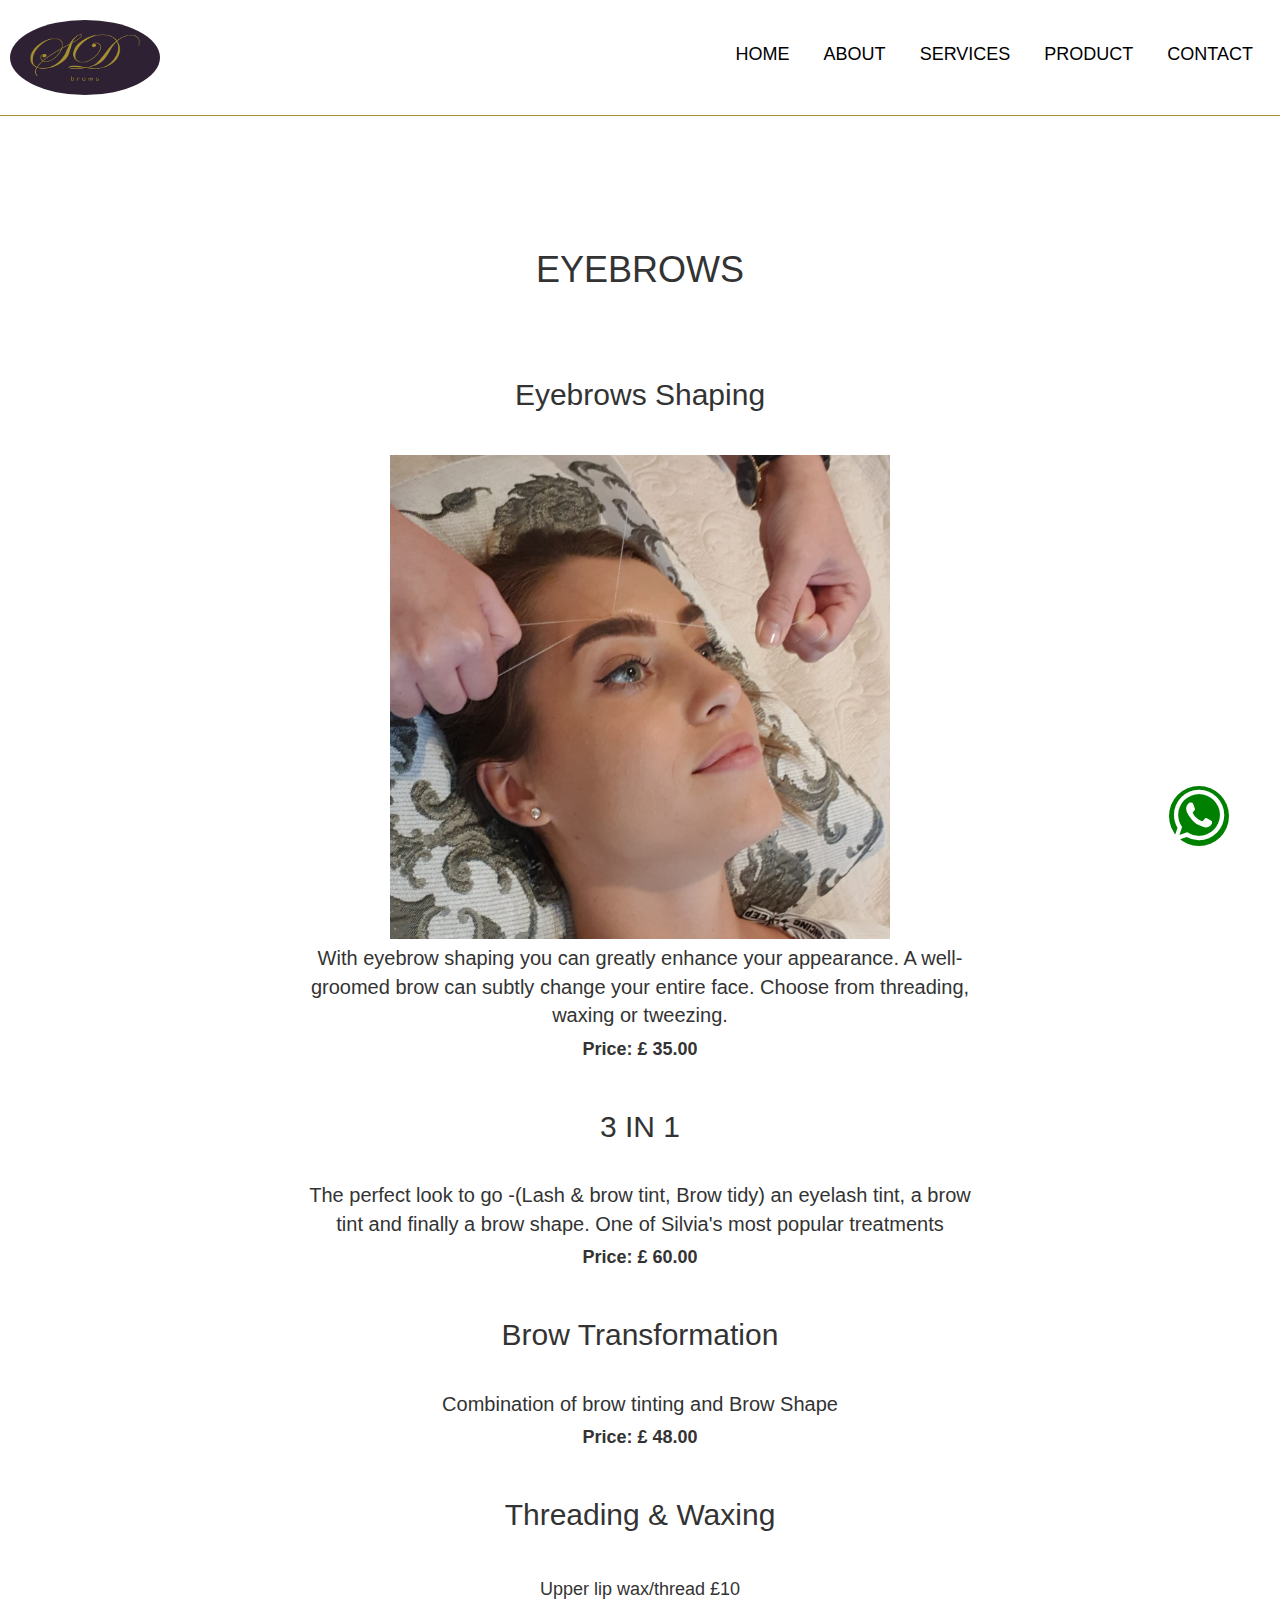
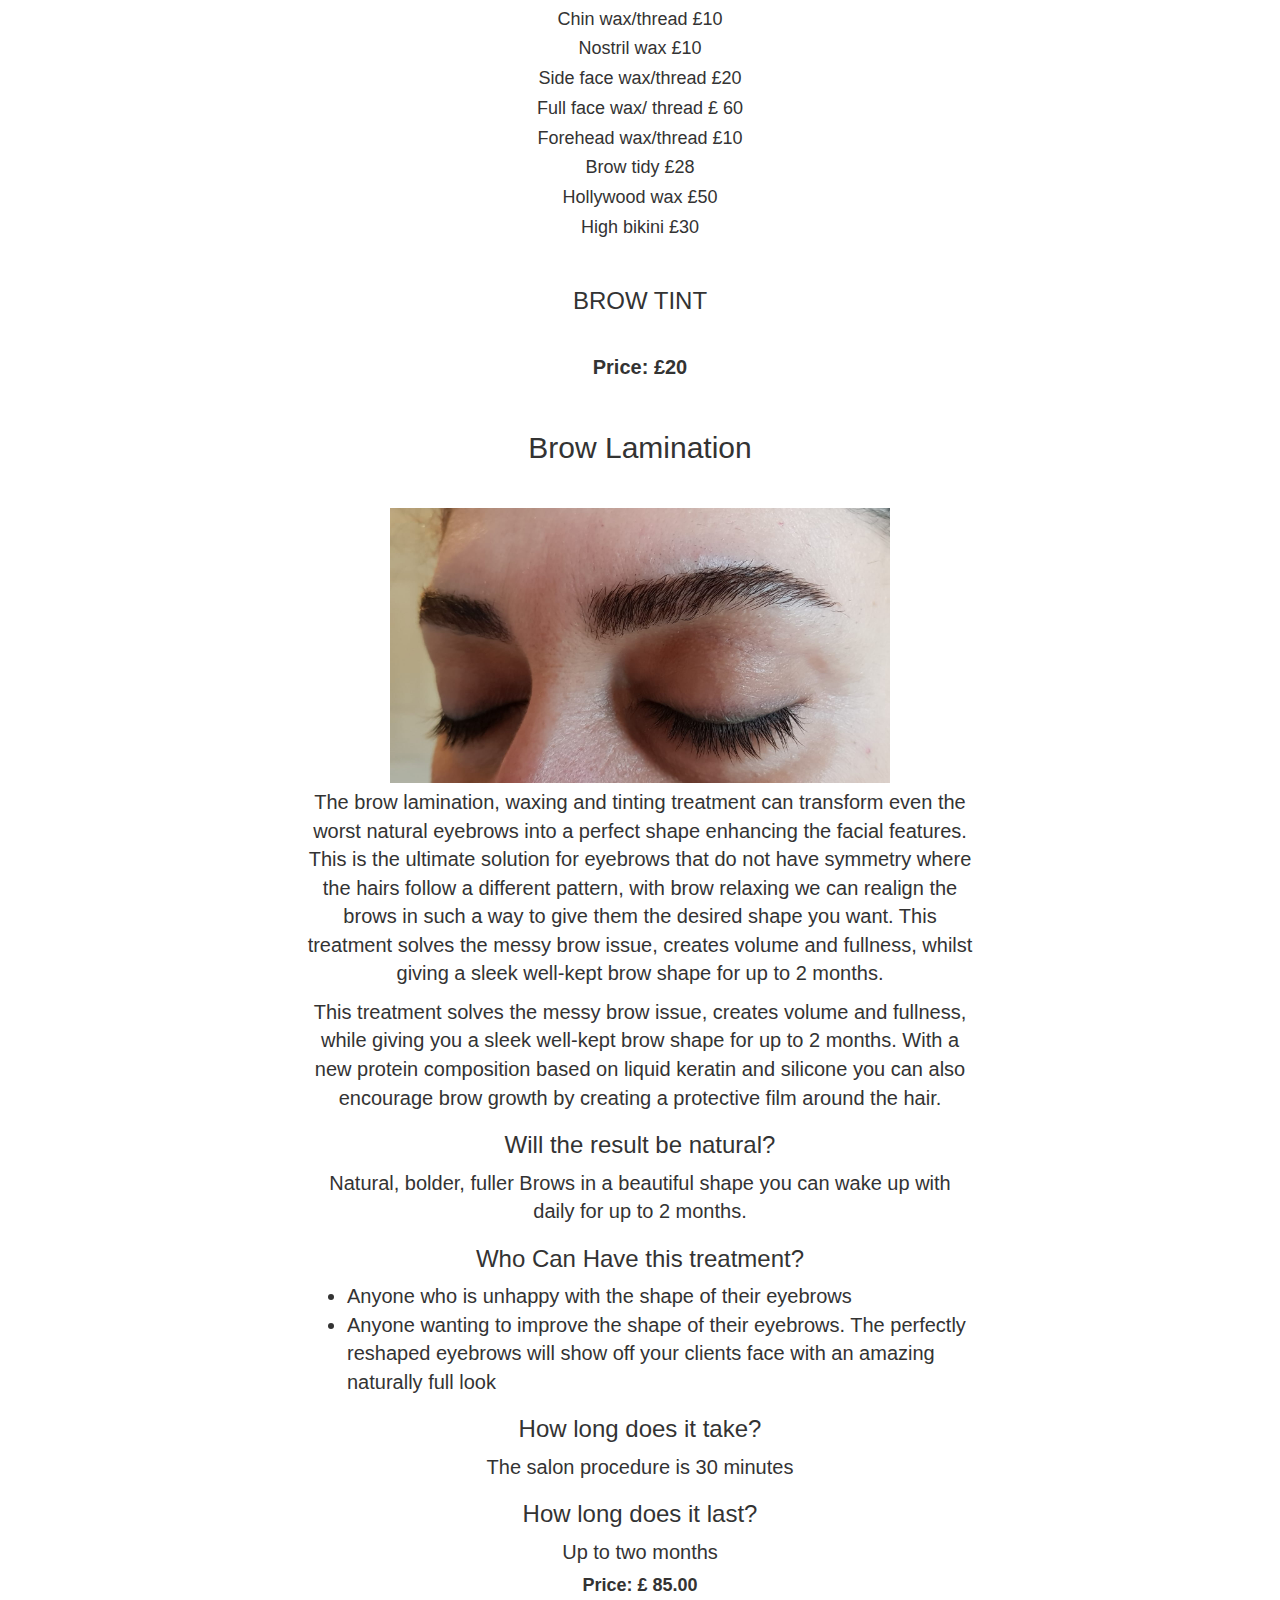
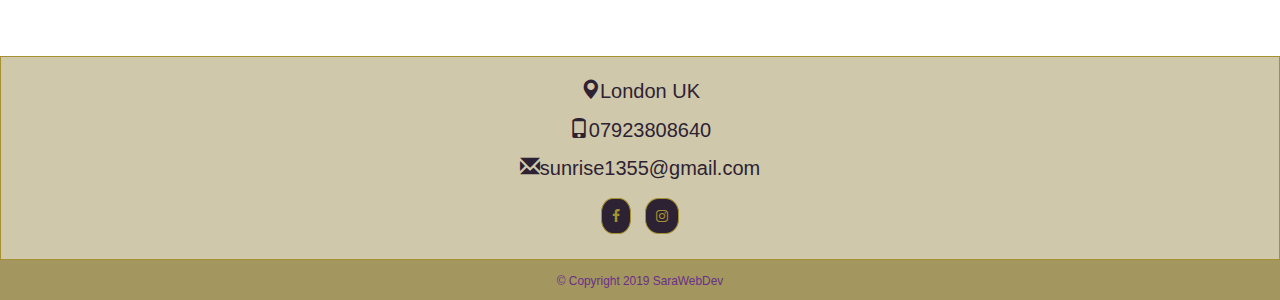
==== brows.html @ a4069464 "changes" ====
<!DOCTYPE html>
<html lang="en">
<head>
  <title>Microblading in London</title>
  <link rel="shortcut icon" href="resources/images/favicon.ico" type="image/x-icon" />
  <meta charset="utf-8">

  <meta name="description" content="Best Mobile Brows Therapist in London">
  <meta name="keywords" content="lash lift in London">
  <meta name="keywords" content="lash tint in London">
  <meta name="keywords" content="Perfect Brows Shape">
  <meta name="viewport" content="width=device-width, initial-scale=1">

     <!--Fontawesome -->
     <link href="https://stackpath.bootstrapcdn.com/font-awesome/4.7.0/css/font-awesome.min.css"
     rel="stylesheet" integrity="sha384-wvfXpqpZZVQGK6TAh5PVlGOfQNHSoD2xbE+QkPxCAFlNEevoEH3Sl0sibVcOQVnN"
      crossorigin="anonymous">

    <link rel="stylesheet" type="text/css" href="resources/css/bootstrap/bootstrap-grid.css">
    <link rel="stylesheet" type="text/css" href="resources/css/bootstrap/bootstrap-reboot.css">
    <link rel="stylesheet" type="text/css" href="resources/css/normalize.css">
    <link rel="stylesheet" type="text/css" href="resources/css/style.css">
    <link rel="stylesheet" href="https://www.w3schools.com/w3css/4/w3.css">

  </head>
  <body>

    <!-- Navigation -->

    <nav id="navbar-primary" class="navbar-primary navbar-fixed-top"  role="navigation">
      <div class="fluid-container">
        <!-- Brand and toggle get grouped for better mobile display -->

          <button style="margin-top:30px;"type="button" class="navbar-toggle" data-toggle="collapse" data-target="#myNavbar">
            <span>MENU</span>
          <span class="glyphicon">&#xe054;</span>
          </button>
          <img  class="navbar-brand hidden-md hidden-lg"
              src="resources/images/logo.jpeg"
          width="100px;">
          <img class="navbar-brand hidden-sm hidden-xs"
               src="resources/images/logo.jpeg" width="100px;">
        <div class="collapse navbar-collapse"id="myNavbar">
        <ul class="nav navbar-nav navbar-right">
          <li><a href="index.html">HOME</a></li>
          <li><a href="myStory.html">ABOUT</a></li>
          <li><a href="services.html">SERVICES</a></li>
          <li><a href="product.html">PRODUCT</a></li>
          <li><a href="#contact">CONTACT</a></li>
        </ul>
        </div><!-- /.navbar-collapse -->
      </div><!-- /.container-fluid -->

    </nav>
 <div style="margin-top: 200px; margin-bottom: 50px;"class="container text-center">

    <div class="lashPara">

    <div class="lashtitle"class="text-center"><h1>EYEBROWS</h1></div><br>
    <div class="text-center">
        <div class="lashtitle"class="text-center"><h2>Eyebrows Shaping</h2></div><br>
        <img class="browimg"src="resources/images/browtr.jpeg" alt="responsive-image">
       </div>
    <p>
     With eyebrow shaping you can greatly enhance your appearance.  A well-groomed brow can subtly change your entire face.
     Choose from threading, waxing or tweezing.
   </p>

   <h4 class="text-center"><strong>Price: £ 35.00</strong></h4>

    <div class="lashtitle"class="text-center"><h2>3 IN 1</h2></div><br>
        <p>The perfect look to go -(Lash & brow tint, Brow tidy) an eyelash tint, a brow tint and finally a brow shape.
         One of Silvia's most popular treatments</p>
         <h4 class="text-center"><strong>Price: £ 60.00</strong></h4>
         <div class="lashtitle"class="text-center"><h2>Brow Transformation</h2></div><br>
         <p class="lashPara">Combination of brow tinting and Brow Shape</p>
              <h4 class="text-center"><strong>Price: £ 48.00</strong></h4>
              <div class="lashtitle"class="text-center"><h2>Threading & Waxing</h2></div><br>
              <div class="text-center">

            <h4>Upper lip wax/thread £10</h4>
            <h4>Chin wax/thread £10</h4>
            <h4>Nostril wax £10</h4>
            <h4>Side face wax/thread £20</h4>
            <h4>Full face wax/ thread £ 60</h4>
            <h4>Forehead wax/thread £10</h4>
            <h4>Brow tidy £28</h4>
            <h4>Hollywood wax £50</h4>
            <h4>High bikini £30</h4> 
            
    
                         
           </div>
           <div class="lashtitle"class="text-center"><h3>BROW TINT</h3></div><br>
            <strong>Price: £20</strong>
        
         <div  class="lashtitle" ><h2>Brow Lamination</h2></div><br>
       <div class="text-center">
          <img class="lashimg"src="resources/images/brown-lamination.jpg" alt="responsive-image">
       </div>
        <p>The brow lamination, waxing and tinting treatment can transform even the worst natural eyebrows into a perfect shape
        enhancing the facial features. This is the ultimate solution for eyebrows that do not have symmetry where the hairs
        follow a different pattern, with brow relaxing we can realign the brows in such a way to give them the desired shape you
        want. This treatment solves the messy brow issue, creates volume and fullness, whilst giving a sleek well-kept brow
        shape for up to 2 months.
         </p>
        <p>
        This treatment solves the messy brow issue, creates volume and fullness, while giving you a
        sleek well-kept brow shape for up to 2 months. With a new protein composition based on liquid
        keratin and silicone you can also encourage brow growth by creating a protective film around
        the hair.</p>
     <strong><h3>Will the result be natural?</h3></strong>
     <p>Natural, bolder, fuller Brows in a beautiful shape you can wake up with daily for up to 2 months.</p>
      <h3>Who Can Have this treatment?</h3>
    <ul>
      <li class="text-left">Anyone who is unhappy with the shape of their eyebrows</li>
      <li class="text-left">Anyone wanting to improve the shape of their eyebrows.
            The perfectly reshaped eyebrows will show off your clients face with an amazing naturally full look
      </li>
    </ul>
       <h3>How long does it take?</h3>
         <p>The salon procedure is 30 minutes</p>
         <h3>How long does it last?</h3>
          <p>Up to two months</p>

       <h4 class="text-center"><strong>Price: £ 85.00</strong></h4>
      </div>
   </div>
  <footer class="footer">
    <div id="contact" class="contact fluid-container">
      <p><span class="glyphicon glyphicon-map-marker"></span>London UK</p>
      <p><span class="glyphicon glyphicon-phone"></span>07923808640</p>
      <p><span class="glyphicon glyphicon-envelope"></span>sunrise1355@gmail.com</p>
      <a href="https://www.facebook.com/bysoheila-104722560999433/"><i class="fa fa-facebook social"></i></a>
      <a href="https://instagram.com/sdbrow?igshid=4xw5rirmgjun"><i class="fa fa-instagram social"></i></a>
    </div>
    <div id="copyright" class="fluid-container">
      <small>&copy; Copyright 2019 SaraWebDev</small>
    </div>
  </footer>

    <section id="whatsapp-widget"> <!--whatsapp widget start section-->
   <a href="https://msng.link/o/?+447923808640=wa">
    <i type="button" class="fa fa-whatsapp"></i>
  </a>
  <section>  <!--whatsapp widget end section-->

<!-- Latest compiled and minified CSS -->
<link rel="stylesheet" href="https://maxcdn.bootstrapcdn.com/bootstrap/3.4.0/css/bootstrap.min.css">
<script src="https://ajax.googleapis.com/ajax/libs/jquery/3.3.1/jquery.min.js"></script>
<script src="https://cdnjs.cloudflare.com/ajax/libs/popper.js/1.14.6/umd/popper.min.js"></script>
<script src="https://maxcdn.bootstrapcdn.com/bootstrap/4.2.1/js/bootstrap.min.js"></script>
  </body>
</html>
---- resources/css/style.css ----
/* Universal Styles */

* {
    box-sizing: border-box;
  }

  html {
    font-size: 20px;
    margin: 0 auto;
  }

a {
  text-decoration: none;
}
  body {
   font-family: Edwrdian Script ITC;
   background-color: white;
   color: black;
    margin: 0 auto;
   }

   h1 {
    font-size: 3.5rem;
    font-weight: bold;

  }
  h2 {
    font-size: 3rem;
    font-weight: bold;

  }

  h3 {
    font-size: 2.5rem;
    font-weight: bold;
  }

  p {
    font-size: 2rem;
  }
  em {
    font-size: 2rem;
  }
  li{
    font-size: 2rem;
  }
  .fluid-container{
    margin: 0 auto;

  }
  .container {
   margin: 0 auto;
  }
 
  .col-xs-12 .col-sm-12{
    margin: 0 auto;
   display: flex;
   flex-direction: column;
   justify-content: center;
   align-items: center;
  }
   /* pages containers */
.sevices-conteiner, 
.reiki-container{
  padding-top: 150px;
}
  /* Navigation */
  #navbar-primary a {
  text-decoration: none;
  color: black;
  }
  #navbar-primary a:hover{
    color: #a79031;
  }
   .navbar-nav li a:hover{
    border-radius: 50%;
  }

  #navbar-primary img {
  border-radius: 100px /50px;
  padding: 0;
  }

  #navbar-primary {
   display: inline;
   background-color: white;
   border-bottom: 1px solid #a79031;
   color: black;
   width: 100%;
   position: fixed;
   z-index: 5;

  }



  
 /*  navbar*/ 
  @media (min-width: 768px) {
  
  #navbar-primary li {
   margin: 23px 2px;
   font-size: 1.8rem;
   top: 10%;
  }
    #navbar-primary img {
   margin: 20px 10px;
    width: 150px;
    height: 75px;
    }
   #navbar-primary .navbar-nav {
    margin-top: 6px;
    margin-right: 10px;
    }
    
  }

     /* mobile and  navbar*/ 
     @media  (max-width : 767px) {
    
     #navbar-primary li {
      font-size: 1.5rem;
     }
       #navbar-primary img {
       margin: 30px 10px;
       width: 80px;
       height: 40px;
       border-radius: 100px /50px;
       padding: 0;
       }
      #navbar-primary .navbar-nav {
         margin-bottom: 20px;
         margin-top: 100px;
         text-align: center;
       }
       #navbar-primary span {
         padding-bottom: 30px;
         font-size: 1.5rem;
       }
     }

   /*product page*/

   
   @media only screen and (min-width : 767px){

    #SDoil{
      text-align: center;
      width: 500px;
      height: 300px;
    }
     .oils {
    float: left;
     width: 300px;
     height: 200px;
     margin-right: 40px;
   }
   .benefits {
     color: black;
     margin-top:30px;
     margin-bottom:20px;
     font-size: 2rem;

   }
  }
   @media only screen and (max-width : 767px){

    .oils {
      width: 290px;
      height: 200px;
    }
    #SDoil{
      text-align: center;
      width: 300px;
      height: 159px;
    }
  }

   @media only screen and (max-width : 425px){
    #title h1 {
      font-size: 2rem;
    }
     .benefits{
       font-size: 1.5rem;
       position: relative;

     }
     .oils{
       text-align: center;
       margin-bottom: 20px;
     }
   }

   /*services page*/

.box-services{
 color: white;
 margin: 0 auto;
 padding: 0 20px;
}

.services{
  margin: 0 auto;
  text-align: center;
 border-top-left-radius: 5%;
  border-top-right-radius: 5%;
 }
/* Style the button that is used to open and close the collapsible content */
.button-services {
background-color: #2d2233;
color: #a79031;
 cursor: pointer;
 padding: 18px;
 border: 1px solid #a79031;
 text-align: center;
 outline: none;
 font-size: 15px;
 margin: 0 auto;
 margin-bottom: 50px;
 text-align: center;
position: relative;
}

/* Add a background color to the button if it is clicked on (add the .active class with JS), and when you move the mouse over it (hover) */
.active, .collapsible:hover {
 background-color:#693088;
}
/* Extra small devices (portrait phones, less than 576px)*/
@media (max-width: 575.98px) {  
 .services {
    width: auto;
    height: auto;
  }
   .button-services {
     width: 300px;
    
  }
.button-title {
  font-size: 2.5rem;
}
.box-services{
 margin: 0 auto;
 padding: 0 40px;
 }
}
 

/* Small devices (landscape phones, less than 768px)*/
@media (max-width: 767.98px) { 
   .services {
    width: 300px;
    height: 150px;
  }
   .button-services {
     width: 300px;
    
  }
 .button-title {
   font-size: 2.80rem;
 }
 .box-services{
 margin: 0 auto;
 padding: 0 40px;
 }
 }

/* Medium devices (, less than 992px)*/
@media (min-width: 991px) { 
  .services {
  width: 300px;
   height: 160px;
 }
  .button-services  { 
    width: 300px;

 }
 .button-title {
   font-size: 3rem;
 }
 }

/* Large devices (desktops, less than 1200px)*/
@media (max-width:990px) { 
  .services  {
  width: 300px;
  height: 220px;
 }
  .button-services  {
    width: 300px; 
 }
 .button-title {
   font-size: 4rem;
 }
}
@media (min-width: 1200.98px) { 
  .services  {
  width: 450px;
  height: 220px;
 }
  .button-services  {
    width: 450px; 
 }
 .button-title {
   font-size: 4rem;
 }
}



   /* myStory */
   #myStory{
    max-width: 900px;
    margin: 100px auto;
   text-align: left;
   }
   /* index.html */
   #indexh1 {
    margin-top:200px;
    color: black;
   }
   #index {
      text-align: center;
   }
  
  @media only screen and (min-width : 767px){
  
  .item h4 {
    font-size: 19px;
    line-height: 1.375em;
    font-weight: 400;
    font-style: italic;
    margin: 70px 50px;
    padding: 50px 70px;
    background-color: white;
  }
  .item span {
    font-style: normal;
  }
}
  @media only screen and (max-width : 767px){
   
    #reviews {
      font-size: 2rem;
      font-weight: bold;
    }
    .item h4{
      font-size: 1.7rem;
      font-style: italic;
      background-color: white;
      margin-bottom: 50px;
    }
    .item span {
      font-style: normal;
    }
  }

  @media screen and (-webkit-min-device-pixel-ratio:0) and (min-width: 700px) { 

    ::i-block-chrome, .row.safari-fix  {
      display:table!important;
    }
   ::i-block-chrome, .row.safari-fix [class*="col-sm-6"] {
      display:table-cell!important;
      float:none!important;
     width:auto!important;
     padding-left:2%!important;
     padding-right:2%!important;
    }
  } /* end safari rounding bug hack */

   /* lashes.html, brows.html and microblading.html, reiki*/

   .lashPara {
    font-size: 2rem;
     text-align: center;
   }
   .lashtitle{
    font-size: 2rem;
    text-align: center;
    margin-top: 50px;
   }
   .microtitle{
    font-size: 2rem;
    text-align: center;
   }
   @media only screen and (min-width : 767px){

   .lashimg {
      text-align: center;
      width: 500px;
     margin: 5px;
    }
     .lashPara{
       margin: 0 20%;
     }
    .browimg{
      text-align: center;
      width: 500px;
      margin: 5px;
    }
  }
   @media only screen and (max-width : 767px){

    .lashimg{
      text-align: center;
      max-width: 500px;
      margin-right: 10px;
    }
    .browimg{
      text-align: center;
      width: 300px;
      margin: 10px;
    }

  }
   @media only screen and (max-width : 468px) {

     .lashimg {
       text-align: center;
       max-width: 300px;
       margin-right: 10px;
     }

     .browimg {
       text-align: center;
       width: 300px;
       margin: 10px;
     }

   }
   @media(min-width: 651px){
   .reiki-container{
     max-width: 600px;
     margin: 20px auto;
     padding: 150px 40px;
   }
   .reiki-image{
     float: left;
     width:290px;
     height:220px; 
     margin:20px;
   }
  }
  @media(max-width:650px ){
    .reiki-container{
     max-width: 500px;
     margin: 20px auto;
     padding: 150px 40px;
   }
    .reiki-image{
      width: 100%;
      height:300px; 
    }
  }
   /* contact */
  
    .contact {
    margin: 0 auto;
    background-color: #cfc8ab;
    padding: 20px;
    text-align: center;
    border:1px solid #a79031;
    color: #2d2233;
  }
  .social {
    color: #a79031;
    background-color: #2d2233;
    padding: 10px;
    border: 1px solid #a79031;
    border-radius: 40%;
    margin: 5px;
  }
  #copyright {
     margin: 0 auto;
     width: 100%;
    text-align: center;
    background-color: #a3965f;
    color: #693088;
    padding: 10px;
  }
  .fa-whatsapp{
    width: 60px;
    border-radius: 30px;
   font-size: 6rem;
   cursor: pointer;
   z-index: 3;
   position: fixed;
   bottom: 6%;
   right: 4%;
   background: green;
   color: white;
   text-align: center;
  }
  .dialog{
  padding: 10px;
  border: 1px solid #CCC;
  border-radius: 30px;
  background: white;
   z-index: 3;
   position: fixed;
   bottom: 14%;
   right: 1.8%;
   color: black;
  font-size: 1.3rem;
}




.dialog:before,
.dialog:after {
	content: ' ';
	position: absolute;
	width: 0;
	height: 0;
}


.speech:after {
	right: 19px;
  bottom: -10px;
	border: 5px solid;
	border-color: #fff transparent transparent #fff;
}

.speech:before {
	right: 20px;
  bottom: -14px;
	border: 6px solid;
	border-color: #ccc transparent transparent #ccc;
}
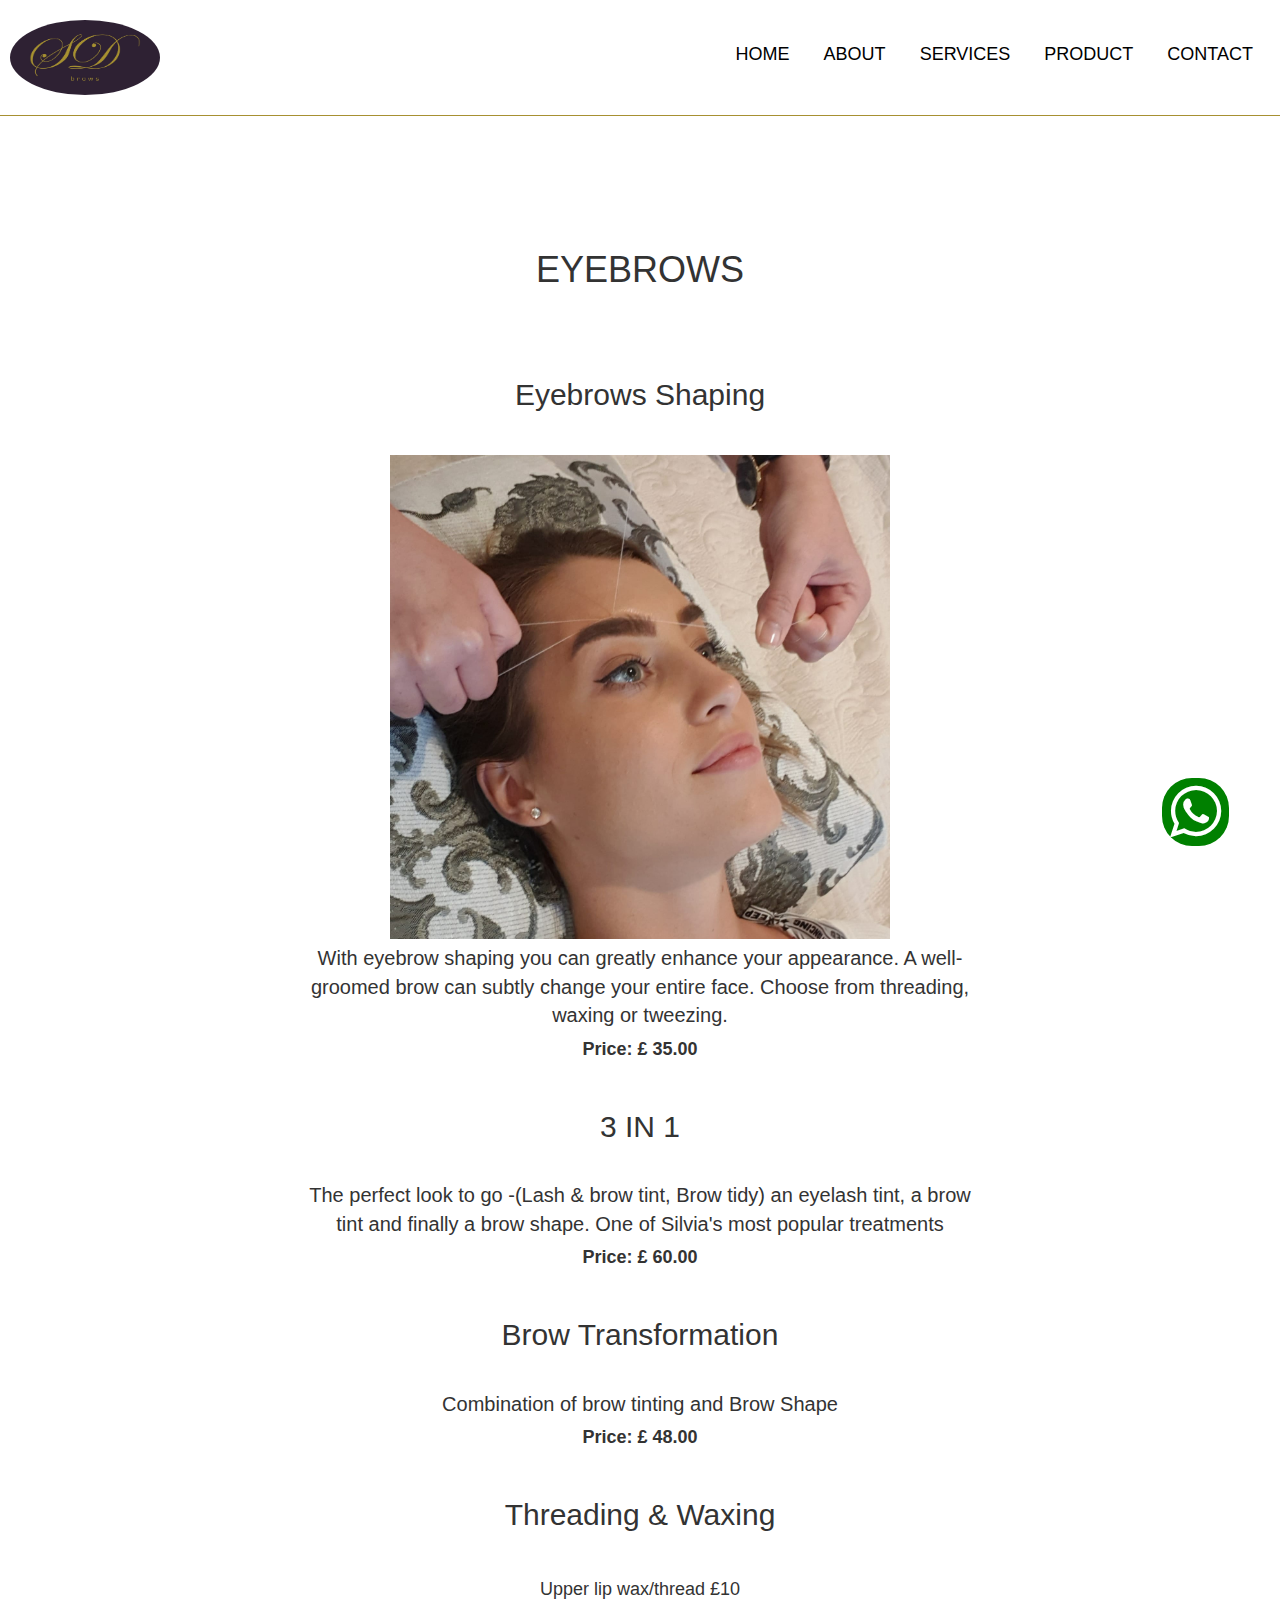
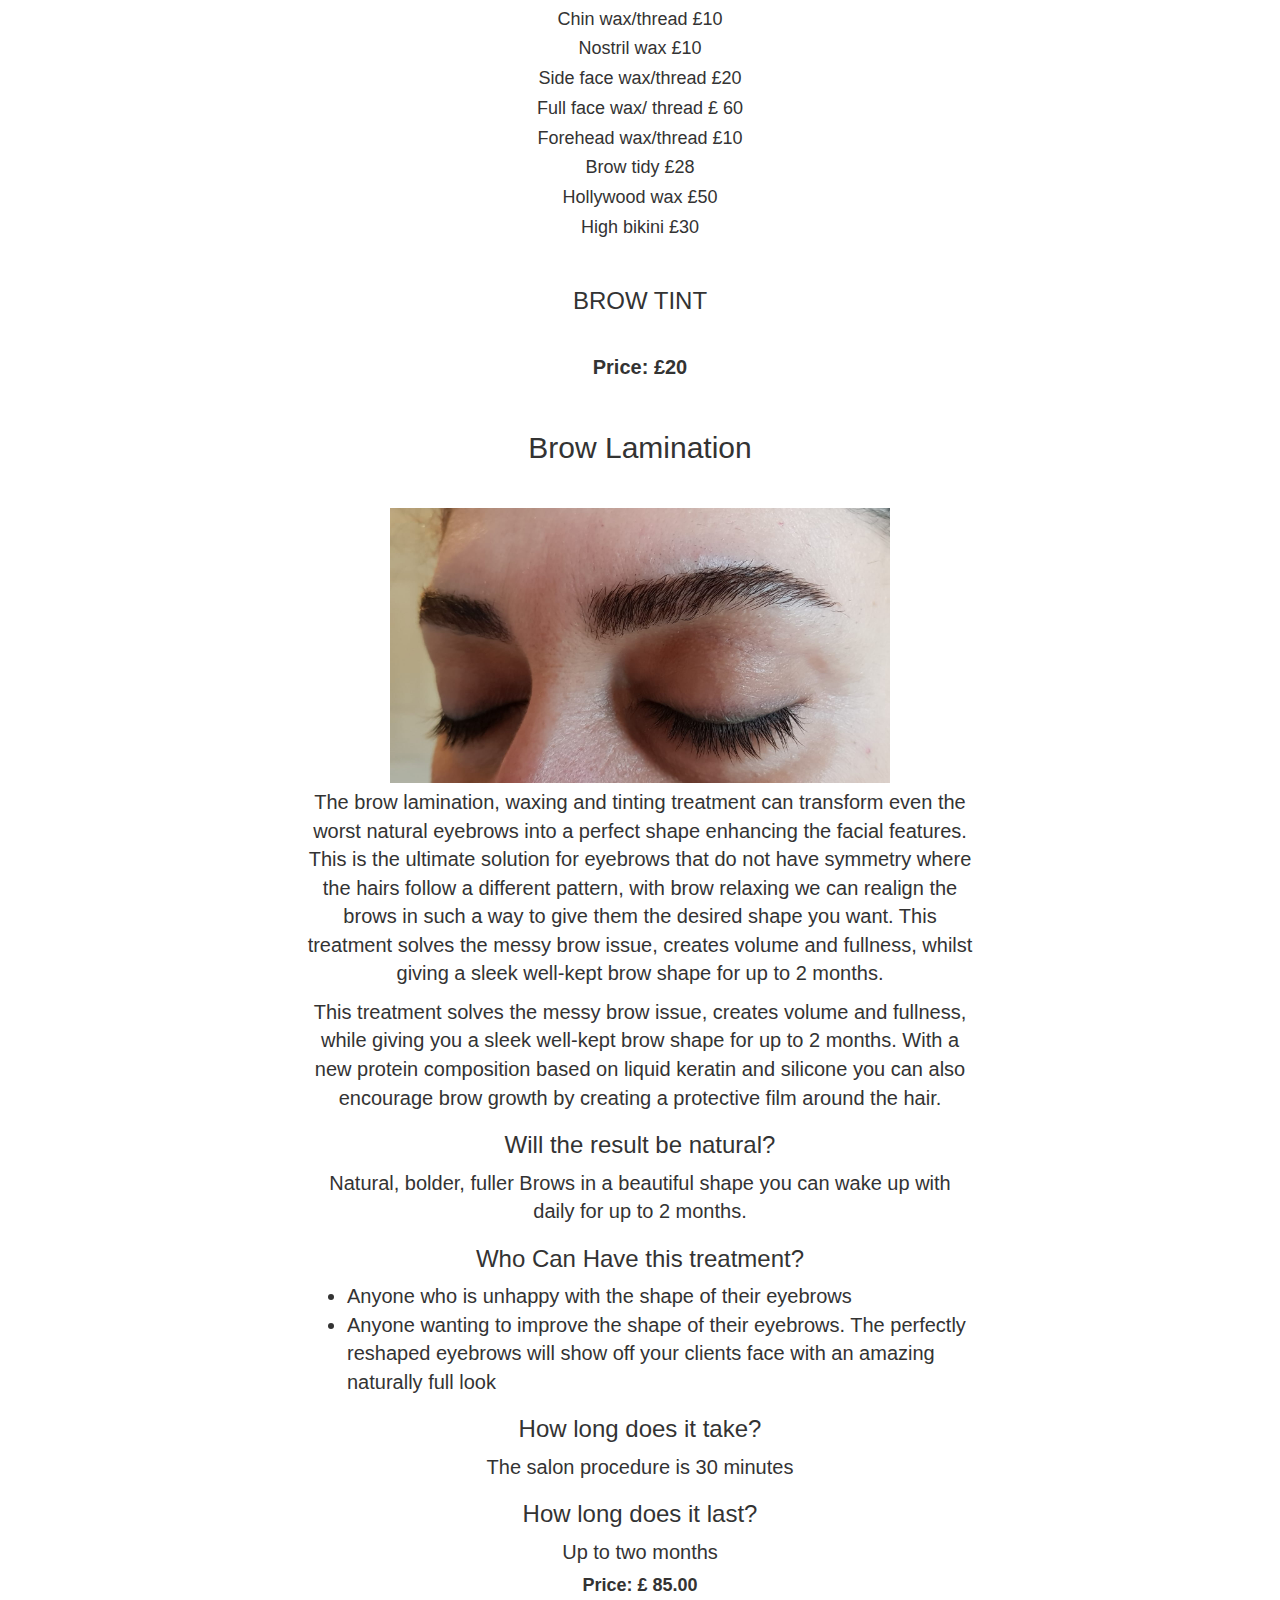
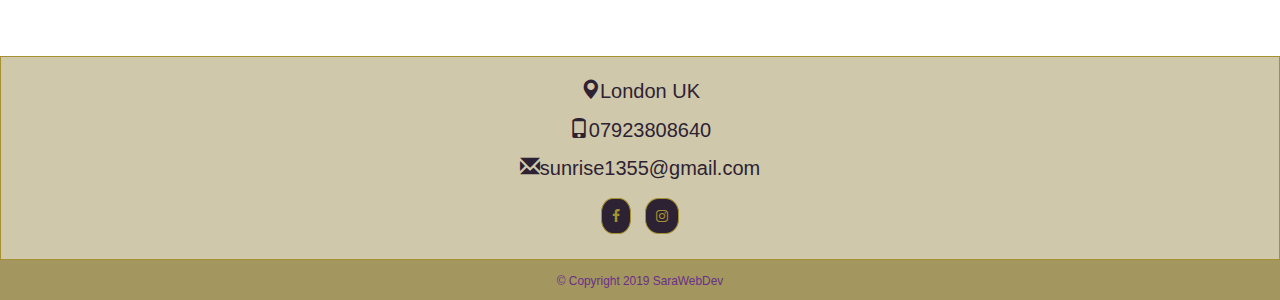
==== commit a1232d24: "button" ====
--- a/brows.html
+++ b/brows.html
@@ -141,7 +141,7 @@
 
     <section id="whatsapp-widget"> <!--whatsapp widget start section-->
    <a href="https://msng.link/o/?+447923808640=wa">
-    <i type="button" class="fa fa-whatsapp"></i>
+    <i class="fa fa-whatsapp"></i>
   </a>
   <section>  <!--whatsapp widget end section-->
 
--- a/resources/css/style.css
+++ b/resources/css/style.css
@@ -478,8 +478,9 @@
     color: #693088;
     padding: 10px;
   }
+  @media(min-width: 469px){
   .fa-whatsapp{
-    width: 60px;
+    padding:4px 8px;
     border-radius: 30px;
    font-size: 6rem;
    cursor: pointer;
@@ -489,8 +490,21 @@
    right: 4%;
    background: green;
    color: white;
-   text-align: center;
-  }
+  }
+}
+  
+@media(max-width: 468px){
+  .fa-whatsapp{
+   font-size: 5rem;
+   cursor: pointer;
+   z-index: 3;
+   position: fixed;
+   bottom: 6%;
+   right: 4%;
+   color: green;
+  }
+}
+
   .dialog{
   padding: 10px;
   border: 1px solid #CCC;
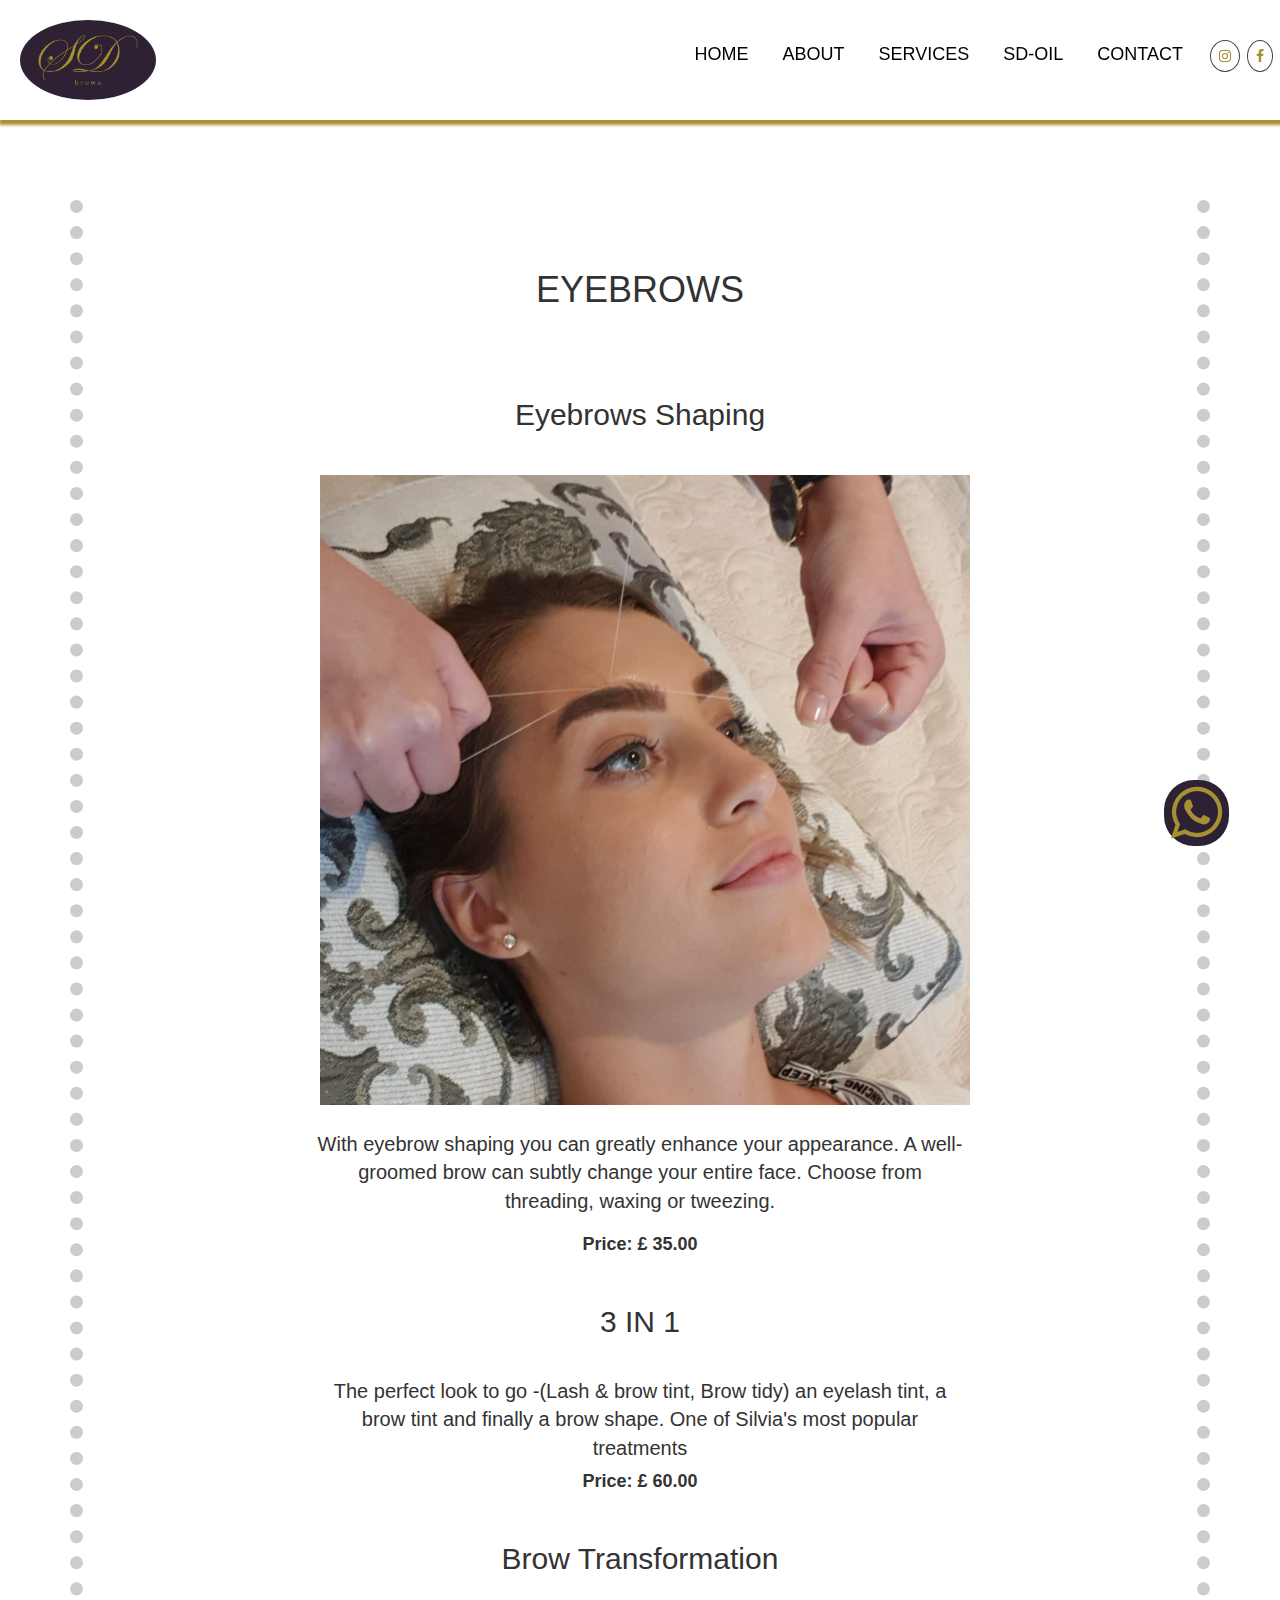
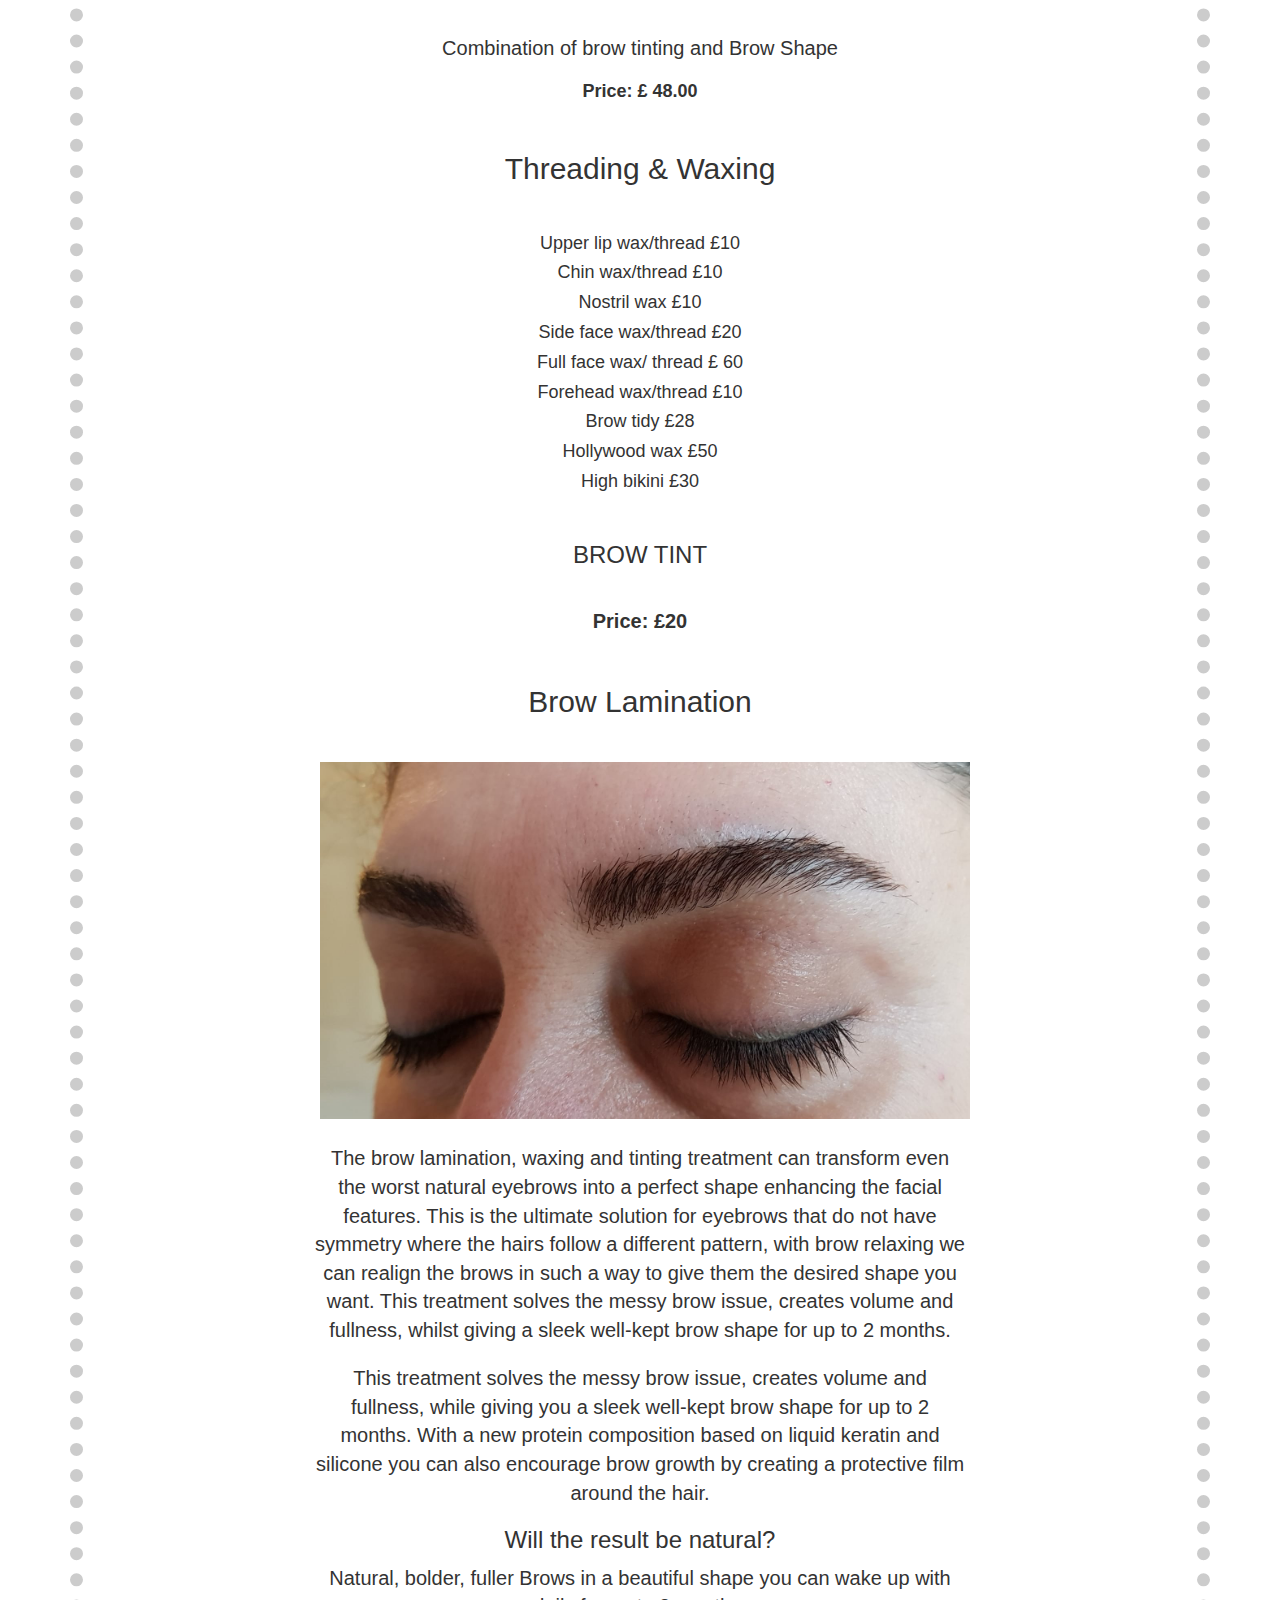
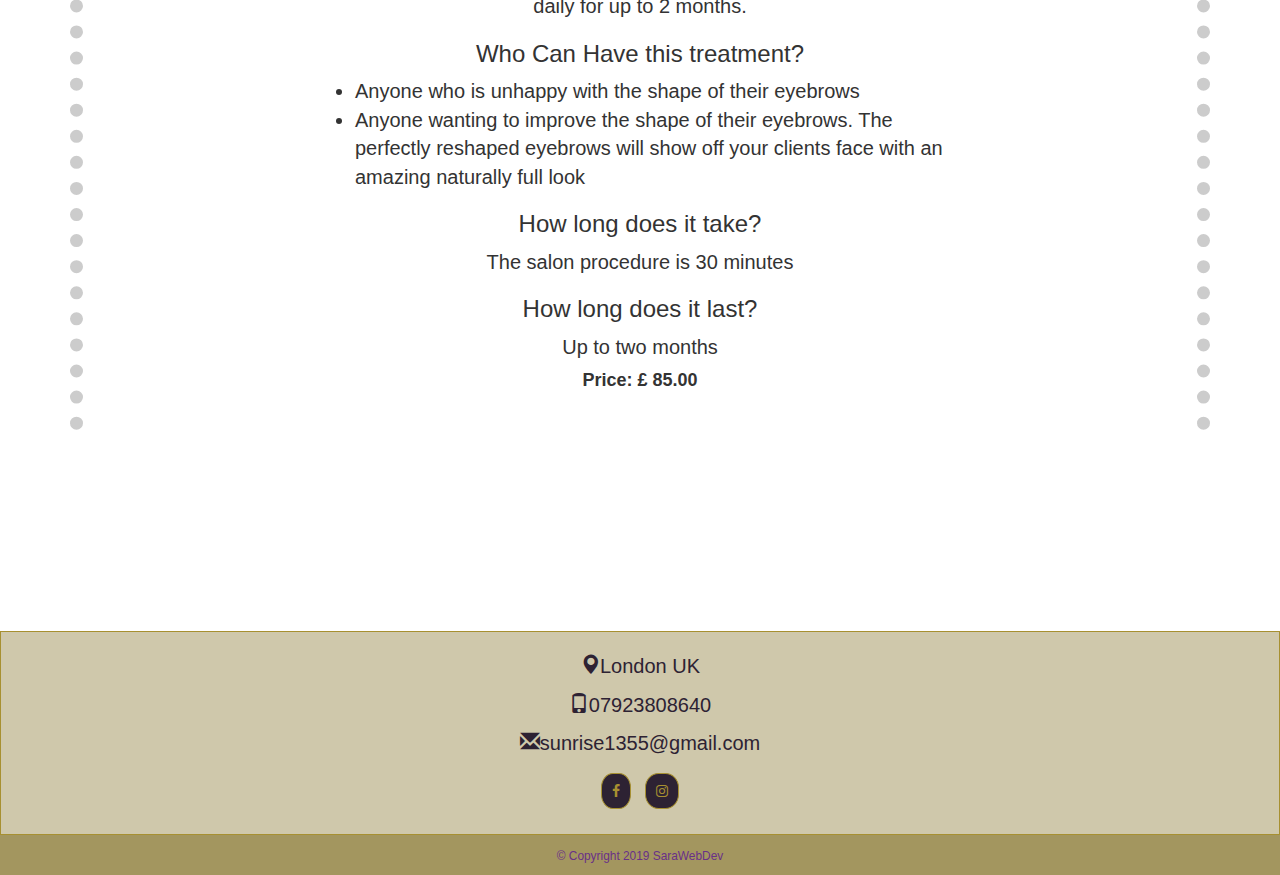
==== commit 03137c4e: "changes" ====
--- a/brows.html
+++ b/brows.html
@@ -5,7 +5,7 @@
   <link rel="shortcut icon" href="resources/images/favicon.ico" type="image/x-icon" />
   <meta charset="utf-8">
 
-  <meta name="description" content="Best Mobile Brows Therapist in London">
+  <meta name="description" content="Best Microblading in London">
   <meta name="keywords" content="lash lift in London">
   <meta name="keywords" content="lash tint in London">
   <meta name="keywords" content="Perfect Brows Shape">
@@ -30,7 +30,6 @@
     <nav id="navbar-primary" class="navbar-primary navbar-fixed-top"  role="navigation">
       <div class="fluid-container">
         <!-- Brand and toggle get grouped for better mobile display -->
-
           <button style="margin-top:30px;"type="button" class="navbar-toggle" data-toggle="collapse" data-target="#myNavbar">
             <span>MENU</span>
           <span class="glyphicon">&#xe054;</span>
@@ -40,19 +39,22 @@
           width="100px;">
           <img class="navbar-brand hidden-sm hidden-xs"
                src="resources/images/logo.jpeg" width="100px;">
+          <a href="https://www.facebook.com/bysoheila-104722560999433/"><i class="fa fa-facebook  nav-social"></i></a>
+          <a href="https://instagram.com/sdbrow?igshid=4xw5rirmgjun"><i class="fa fa-instagram  nav-social"></i></a>
         <div class="collapse navbar-collapse"id="myNavbar">
         <ul class="nav navbar-nav navbar-right">
           <li><a href="index.html">HOME</a></li>
           <li><a href="myStory.html">ABOUT</a></li>
           <li><a href="services.html">SERVICES</a></li>
-          <li><a href="product.html">PRODUCT</a></li>
+          <li><a href="product.html">SD-OIL</a></li>
           <li><a href="#contact">CONTACT</a></li>
+          
         </ul>
         </div><!-- /.navbar-collapse -->
       </div><!-- /.container-fluid -->
 
     </nav>
- <div style="margin-top: 200px; margin-bottom: 50px;"class="container text-center">
+ <div id="brows-container"class="container text-center">
 
     <div class="lashPara">
 
@@ -61,7 +63,7 @@
         <div class="lashtitle"class="text-center"><h2>Eyebrows Shaping</h2></div><br>
         <img class="browimg"src="resources/images/browtr.jpeg" alt="responsive-image">
        </div>
-    <p>
+    <p class="lashPara">
      With eyebrow shaping you can greatly enhance your appearance.  A well-groomed brow can subtly change your entire face.
      Choose from threading, waxing or tweezing.
    </p>
@@ -98,7 +100,7 @@
        <div class="text-center">
           <img class="lashimg"src="resources/images/brown-lamination.jpg" alt="responsive-image">
        </div>
-        <p>The brow lamination, waxing and tinting treatment can transform even the worst natural eyebrows into a perfect shape
+        <p class="lashPara">The brow lamination, waxing and tinting treatment can transform even the worst natural eyebrows into a perfect shape
         enhancing the facial features. This is the ultimate solution for eyebrows that do not have symmetry where the hairs
         follow a different pattern, with brow relaxing we can realign the brows in such a way to give them the desired shape you
         want. This treatment solves the messy brow issue, creates volume and fullness, whilst giving a sleek well-kept brow
@@ -124,8 +126,12 @@
           <p>Up to two months</p>
 
        <h4 class="text-center"><strong>Price: £ 85.00</strong></h4>
+
       </div>
    </div>
+
+
+
   <footer class="footer">
     <div id="contact" class="contact fluid-container">
       <p><span class="glyphicon glyphicon-map-marker"></span>London UK</p>
@@ -138,9 +144,8 @@
       <small>&copy; Copyright 2019 SaraWebDev</small>
     </div>
   </footer>
-
     <section id="whatsapp-widget"> <!--whatsapp widget start section-->
-   <a href="https://msng.link/o/?+447923808640=wa">
+   <a href="https://api.whatsapp.com/send?phone=+447923808640">
     <i class="fa fa-whatsapp"></i>
   </a>
   <section>  <!--whatsapp widget end section-->
--- a/resources/css/style.css
+++ b/resources/css/style.css
@@ -1,9 +1,11 @@
 /* Universal Styles */
 
-* {
-    box-sizing: border-box;
-  }
-
+*,
+*::before,
+*::after {
+  -webkit-box-sizing: border-box;
+  box-sizing: border-box;
+}
   html {
     font-size: 20px;
     margin: 0 auto;
@@ -60,9 +62,8 @@
    align-items: center;
   }
    /* pages containers */
-.sevices-conteiner, 
-.reiki-container{
-  padding-top: 150px;
+#sevices-conteiner {
+  padding-top: 60px;
 }
   /* Navigation */
   #navbar-primary a {
@@ -84,7 +85,9 @@
   #navbar-primary {
    display: inline;
    background-color: white;
-   border-bottom: 1px solid #a79031;
+   box-shadow: 2px 2px
+   3px 3px
+   #a79031;
    color: black;
    width: 100%;
    position: fixed;
@@ -94,60 +97,91 @@
 
 
 
+ .nav-social:hover {
+   color: #5e5841;
+   border: 1px solid #514c53;
+
+ }
   
  /*  navbar*/ 
-  @media (min-width: 768px) {
-  
+  @media (min-width: 701px) {
   #navbar-primary li {
    margin: 23px 2px;
    font-size: 1.8rem;
    top: 10%;
   }
     #navbar-primary img {
-   margin: 20px 10px;
-    width: 150px;
-    height: 75px;
+   margin: 20px;
+   width: auto;
+   height: 80px;
+    border-radius:50%;
     }
    #navbar-primary .navbar-nav {
     margin-top: 6px;
     margin-right: 10px;
     }
-    
-  }
-
+    .nav-social {
+      float: right;
+    }
+     .nav-social {
+       color: #a79031;
+       border: 1px solid #493f4e ;
+       border-radius: 50%;
+       padding: 8px;
+       margin-top: 40px;
+       margin-right: 7px;
+     }
+     
+  }
+ 
+  
+ 
      /* mobile and  navbar*/ 
-     @media  (max-width : 767px) {
+     @media  (max-width : 700px) {
     
      #navbar-primary li {
+     border-bottom: 1px solid #a79031;
       font-size: 1.5rem;
      }
        #navbar-primary img {
-       margin: 30px 10px;
-       width: 80px;
-       height: 40px;
-       border-radius: 100px /50px;
+       margin: 30px 20px;
+       width: auto;   
+       border-radius:50%;
        padding: 0;
        }
+      
       #navbar-primary .navbar-nav {
          margin-bottom: 20px;
-         margin-top: 100px;
+         margin-top: 80px;
          text-align: center;
        }
        #navbar-primary span {
          padding-bottom: 30px;
          font-size: 1.5rem;
        }
+       .nav-social {
+       color:#a79031;
+       border-radius: 50%;
+       padding: 8px;
+       border: 1px solid #2d2233;
+       margin-top: 40px;
+       margin-right: 7px;
+       }
      }
 
    /*product page*/
 
    
-   @media only screen and (min-width : 767px){
-
-    #SDoil{
+   @media only screen and (min-width: 768px){
+    #product-container{
+      max-width: 800px;
+      margin: 10px auto;
+    
+    }
+    .SDoil{
+      margin: 20px auto;
       text-align: center;
-      width: 500px;
-      height: 300px;
+      max-width: 765px;
     }
      .oils {
     float: left;
@@ -155,39 +189,161 @@
      height: 200px;
      margin-right: 40px;
    }
-   .benefits {
+     .heading-sd {
+       font-size: 22px;
+       font-weight: bold;
+       text-align: left;
+       margin-left: 10px;
+     }
+
+     .heading-list-sd {
+       font-size: 18px;
+       font-weight: bold;
+       text-align: left;
+     }
+    .ul-sd { 
+      position: relative;
+    }
+
+    .li-sd {  
+      font-size: 20px;
+    }
+
+    .para-sd {
+      font-size: 21px;
+    }
+.benefits {
+    padding: 10px 80px;
      color: black;
-     margin-top:30px;
-     margin-bottom:20px;
      font-size: 2rem;
-
-   }
-  }
+    max-width: 600px;
+    margin: 30px auto;
+   }
+  }
+  
+
    @media only screen and (max-width : 767px){
-
-    .oils {
-      width: 290px;
-      height: 200px;
-    }
-    #SDoil{
+     .SDoil {
+       text-align: center;
+       width: 100%;
+       margin: auto;
+     }
+    #title h1 {
       text-align: center;
-      width: 300px;
-      height: 159px;
-    }
-  }
-
-   @media only screen and (max-width : 425px){
-    #title h1 {
       font-size: 2rem;
+      font-weight: bold;
     }
      .benefits{
-       font-size: 1.5rem;
+       padding: 0 20px;
+       margin: 10px auto;
        position: relative;
 
      }
+     .heading-sd{
+       font-size: 20px;
+       font-weight: bold;
+       padding: 0 50px;
+       text-align: left;
+     }
+     .heading-list-sd{
+       font-size: 18px;
+       font-weight: bold;
+        padding: 0 50px;
+        text-align: left;
+     }
+     .sd-h2{
+       font-size: 20px;
+     }
+     .para-sd-title{
+       font-size: 18px;
+     }
+     .ul-sd{
+      position: relative;
+       padding: 0 60px;
+     }
+     .li-sd {
+        font-size: 17px;
+        margin: 0 auto;
+        text-align: left;
+     }
+     .para-sd{
+       font-size: 17px;
+       margin: 0 auto;
+       padding: 0 50px;
+       text-align: left;
+     }
      .oils{
+       width: 80%;
+       height: 200px;
        text-align: center;
-       margin-bottom: 20px;
+       margin: 20px auto;
+     }
+   }
+   @media only screen and (max-width : 375px) {
+     .SDoil {
+       text-align: center;
+       width: 100%;
+       margin: auto;
+     }
+
+     #title h1 {
+       text-align: center;
+       font-size: 2rem;
+       font-weight: bold;
+     }
+
+     .benefits {
+       padding: 0 20px;
+       margin: 10px auto;
+       position: relative;
+
+     }
+
+     .heading-sd {
+       font-size: 20px;
+       font-weight: bold;
+       padding: 0 10px;
+       text-align: left;
+     }
+
+     .heading-list-sd {
+       font-size: 18px;
+       font-weight: bold;
+       padding: 0 10px;
+       text-align: left;
+     }
+
+     .sd-h2 {
+       font-size: 20px;
+     }
+
+     .para-sd-title {
+       font-size: 18px;
+     }
+
+     .ul-sd {
+       position: relative;
+       padding: 0 60px;
+     }
+
+     .li-sd {
+       font-size: 17px;
+       margin: 0 auto;
+       text-align: left;
+     }
+
+     .para-sd {
+       font-size: 17px;
+       margin: 0 auto;
+       padding: 0 10px;
+       text-align: left;
+     }
+
+     .oils {
+       width: 100%;
+       height: 200px;
+       text-align: center;
+       margin: 20px auto;
      }
    }
 
@@ -228,8 +384,8 @@
 /* Extra small devices (portrait phones, less than 576px)*/
 @media (max-width: 575.98px) {  
  .services {
-    width: auto;
-    height: auto;
+    width: 300px;
+    height: 300px;
   }
    .button-services {
      width: 300px;
@@ -267,11 +423,11 @@
 /* Medium devices (, less than 992px)*/
 @media (min-width: 991px) { 
   .services {
-  width: 300px;
-   height: 160px;
+  width: 250px;
+   height: 150px;
  }
   .button-services  { 
-    width: 300px;
+    width: 250px;
 
  }
  .button-title {
@@ -283,7 +439,7 @@
 @media (max-width:990px) { 
   .services  {
   width: 300px;
-  height: 220px;
+  height: 150px;
  }
   .button-services  {
     width: 300px; 
@@ -294,25 +450,106 @@
 }
 @media (min-width: 1200.98px) { 
   .services  {
-  width: 450px;
+  width: 400px;
   height: 220px;
  }
   .button-services  {
-    width: 450px; 
+    width: 400px; 
  }
  .button-title {
    font-size: 4rem;
  }
 }
 
-
-
    /* myStory */
-   #myStory{
+   .about-title{
+     text-align: center;
+     margin: 0 auto;
+     padding-bottom: 70px;
+   }
+   .emtext{
+     max-width: 300px !important;
+   }
+   @media(min-width: 770px) {
+   .myStory{
+    border-right: 20px dotted #a3965f;
+    border-bottom: 20px dotted #a3965f;
     max-width: 900px;
-    margin: 100px auto;
-   text-align: left;
-   }
+    margin: 200px auto;
+    text-align: left;
+   }
+  
+   
+   .img-about {
+     box-shadow:0px 0px,
+     0px 0px,
+     -40px -50px #a3965f;
+     max-width:500px;
+     max-height:500px;
+     margin: 20px;
+   }
+   }
+    @media(max-width: 769px) {
+      .myStory {
+        border-right: 10px dotted #a3965f;
+        border-bottom: 10px dotted #a3965f;
+        margin: 200px auto;
+        text-align: left;
+        padding: 30px;
+        max-width: 700px;
+      }
+
+      .img-about {
+        text-align: center !important;
+        box-shadow: 0px 0px,
+          0px 0px,
+          -40px -50px #a3965f;
+        max-width: 490px;
+        max-height: 490px;
+        margin: auto 40px;
+      }
+    }
+    @media(max-width: 468px) {
+      .myStory {
+        margin: 150px auto;
+        text-align: left;
+      }
+
+      .img-about {
+         text-align: center !important;
+        max-width: 360px;
+        max-height: 360px;
+        margin: 20px;
+      }
+    }
+        @media(max-width: 375px) {
+          .myStory {
+            margin: 100px auto;
+            text-align: left;
+          } 
+
+          .img-about { 
+            text-align: center !important;
+            max-width: 300px;
+            max-width: 300px;
+            margin: 20px;
+
+          }
+        }
+          @media(max-width: 320px) {
+            .myStory {
+              margin: 100px auto;
+              text-align: left;
+            }
+
+            .img-about {
+              text-align: center !important;
+              max-width: 260px;
+              max-width: 260px;
+              margin: 20px;
+
+            }
+          }
    /* index.html */
    #indexh1 {
     margin-top:200px;
@@ -321,7 +558,11 @@
    #index {
       text-align: center;
    }
-  
+  .testimonial-title{
+    border-bottom: 2px solid #a3965f;
+    max-width: 300px;
+    margin: auto;
+  }
   @media only screen and (min-width : 767px){
   
   .item h4 {
@@ -368,8 +609,11 @@
     }
   } /* end safari rounding bug hack */
 
-   /* lashes.html, brows.html and microblading.html, reiki*/
-
+   /* lashes.html, brows.html and microblading.html, reiki, service margin and border*/
+   .micro-img{
+     margin: 20px;
+     max-width: 500px;
+   }
    .lashPara {
     font-size: 2rem;
      text-align: center;
@@ -383,24 +627,40 @@
     font-size: 2rem;
     text-align: center;
    }
-   @media only screen and (min-width : 767px){
-
+   @media only screen and (min-width: 767px){
+#lashes-container,
+#brows-container,
+#micr-container,
+#reiki-container,
+#sevices-conteiner {
+  margin: 200px auto !important;
+  border-right: 13px dotted #ccc;
+  border-left: 13px dotted #ccc;
+   padding: 20px;
+}
    .lashimg {
       text-align: center;
-      width: 500px;
+      max-width: 650px;
      margin: 5px;
     }
      .lashPara{
-       margin: 0 20%;
+       max-width: 650px;
+       margin: 20px auto;
      }
     .browimg{
+      max-width: 650px;
       text-align: center;
-      width: 500px;
       margin: 5px;
     }
   }
    @media only screen and (max-width : 767px){
-
+#lashes-container,
+#brows-container,
+#micr-container,
+#reiki-container,
+#sevices-conteiner {
+  margin: 200px auto !important;
+}
     .lashimg{
       text-align: center;
       max-width: 500px;
@@ -414,7 +674,14 @@
 
   }
    @media only screen and (max-width : 468px) {
-
+#lashes-container,
+#brows-container,
+#micr-container,
+#reiki-container,
+#sevices-conteiner {
+  margin: 200px auto !important;
+
+}
      .lashimg {
        text-align: center;
        max-width: 300px;
@@ -428,11 +695,11 @@
      }
 
    }
-   @media(min-width: 651px){
-   .reiki-container{
-     max-width: 600px;
+   @media(min-width: 768px){
+   #reiki-container{
+     max-width: 800px;
      margin: 20px auto;
-     padding: 150px 40px;
+     padding: 0 40px;
    }
    .reiki-image{
      float: left;
@@ -441,11 +708,18 @@
      margin:20px;
    }
   }
-  @media(max-width:650px ){
-    .reiki-container{
+  @media(max-width:767px ){
+    #lashes-container,
+    #brows-container,
+    #micr-container,
+    #reiki-container,
+    #sevices-conteiner {
+      margin: 200px auto !important;
+
+    }
+    #reiki-container{
      max-width: 500px;
-     margin: 20px auto;
-     padding: 150px 40px;
+     padding: 0 40px;
    }
     .reiki-image{
       width: 100%;
@@ -478,9 +752,9 @@
     color: #693088;
     padding: 10px;
   }
-  @media(min-width: 469px){
+  
   .fa-whatsapp{
-    padding:4px 8px;
+    padding:3px 7px;
     border-radius: 30px;
    font-size: 6rem;
    cursor: pointer;
@@ -488,58 +762,13 @@
    position: fixed;
    bottom: 6%;
    right: 4%;
-   background: green;
-   color: white;
-  }
-}
+   background:#2d2233;
+   color: #a79031;
+  }
+  .fa-whatsapp:hover{
+     background:#493f4e;
+     color: #ac9a55;
+  }
+
   
-@media(max-width: 468px){
-  .fa-whatsapp{
-   font-size: 5rem;
-   cursor: pointer;
-   z-index: 3;
-   position: fixed;
-   bottom: 6%;
-   right: 4%;
-   color: green;
-  }
-}
-
-  .dialog{
-  padding: 10px;
-  border: 1px solid #CCC;
-  border-radius: 30px;
-  background: white;
-   z-index: 3;
-   position: fixed;
-   bottom: 14%;
-   right: 1.8%;
-   color: black;
-  font-size: 1.3rem;
-}
-
-
-
-
-.dialog:before,
-.dialog:after {
-	content: ' ';
-	position: absolute;
-	width: 0;
-	height: 0;
-}
-
-
-.speech:after {
-	right: 19px;
-  bottom: -10px;
-	border: 5px solid;
-	border-color: #fff transparent transparent #fff;
-}
-
-.speech:before {
-	right: 20px;
-  bottom: -14px;
-	border: 6px solid;
-	border-color: #ccc transparent transparent #ccc;
-}
+
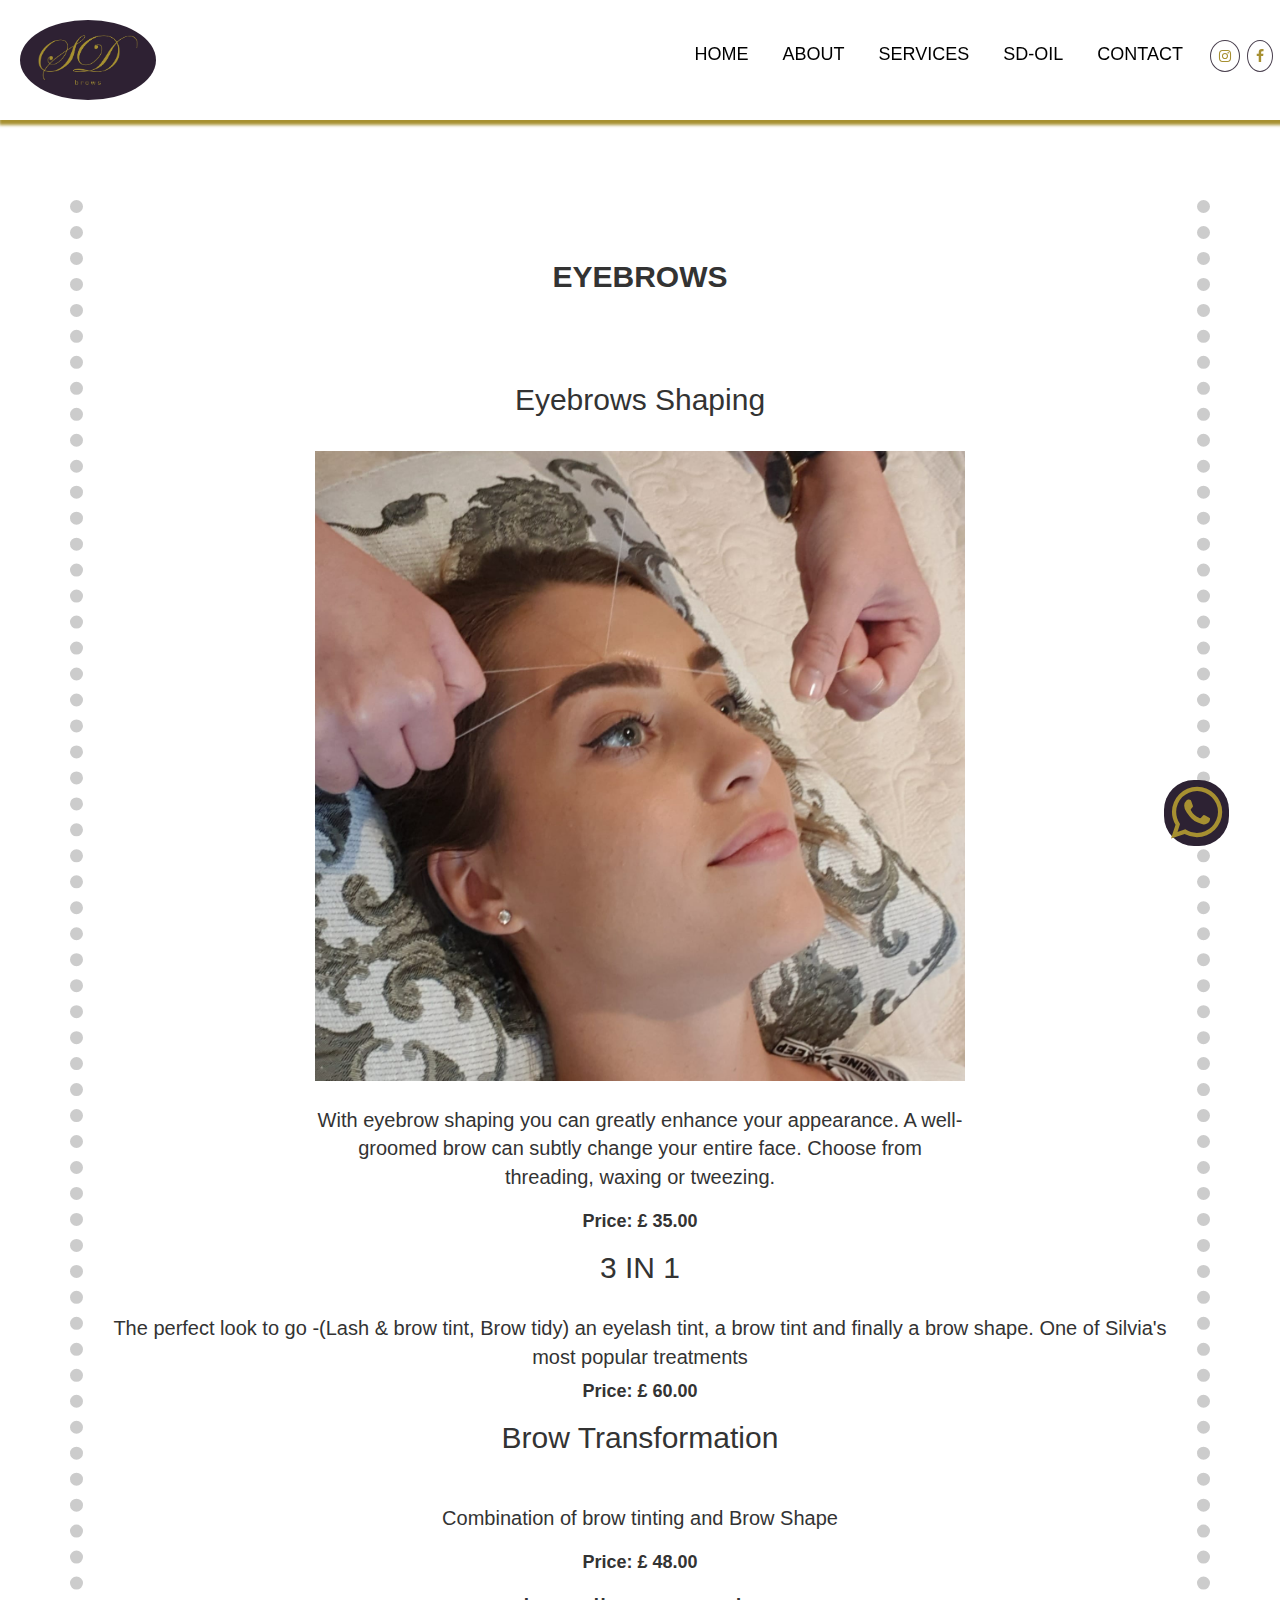
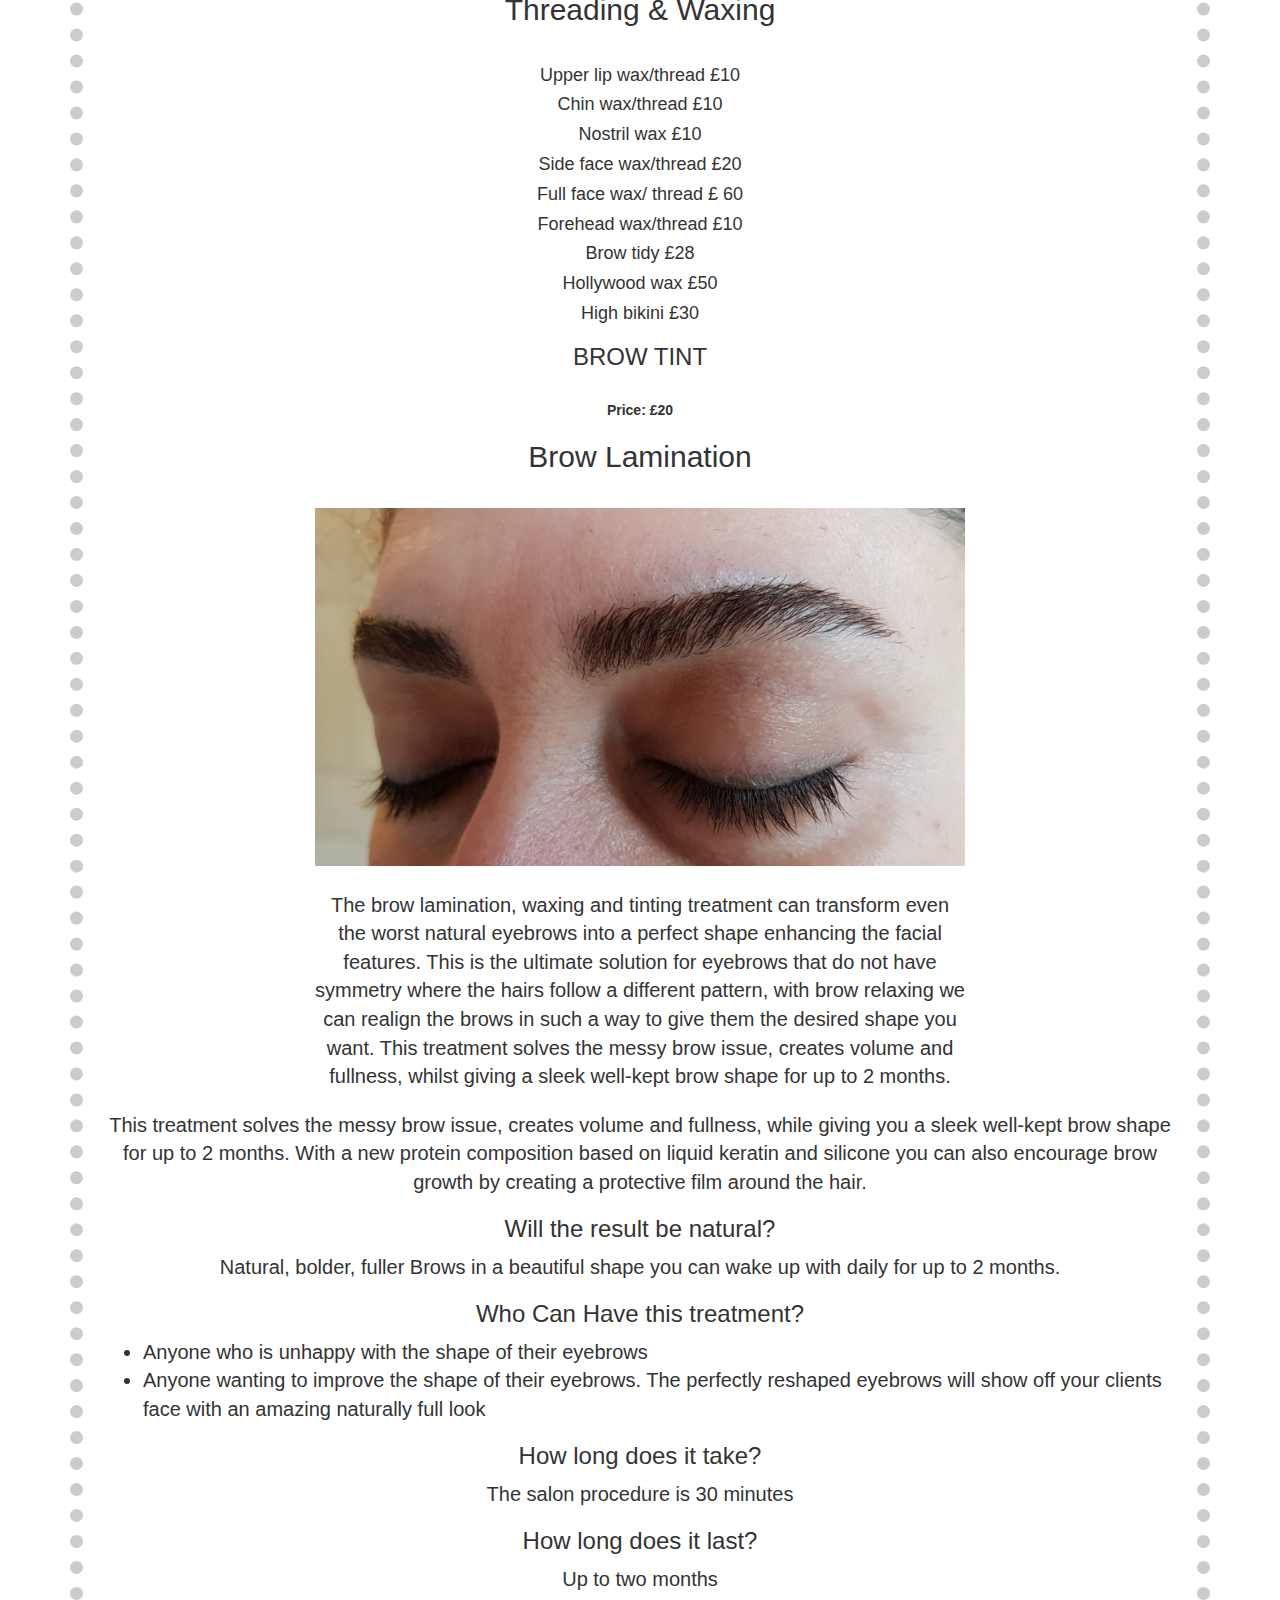
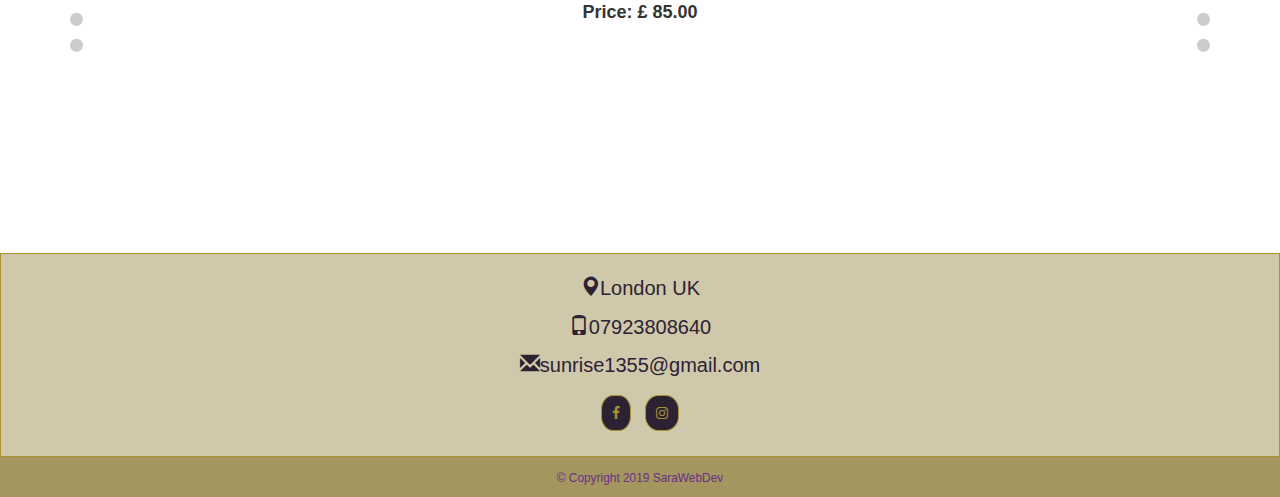
==== commit 164c8669: "changes" ====
--- a/brows.html
+++ b/brows.html
@@ -1,5 +1,6 @@
 <!DOCTYPE html>
 <html lang="en">
+
 <head>
   <title>Microblading in London</title>
   <link rel="shortcut icon" href="resources/images/favicon.ico" type="image/x-icon" />
@@ -11,124 +12,138 @@
   <meta name="keywords" content="Perfect Brows Shape">
   <meta name="viewport" content="width=device-width, initial-scale=1">
 
-     <!--Fontawesome -->
-     <link href="https://stackpath.bootstrapcdn.com/font-awesome/4.7.0/css/font-awesome.min.css"
-     rel="stylesheet" integrity="sha384-wvfXpqpZZVQGK6TAh5PVlGOfQNHSoD2xbE+QkPxCAFlNEevoEH3Sl0sibVcOQVnN"
-      crossorigin="anonymous">
+  <!--Fontawesome -->
+  <link href="https://stackpath.bootstrapcdn.com/font-awesome/4.7.0/css/font-awesome.min.css" rel="stylesheet"
+    integrity="sha384-wvfXpqpZZVQGK6TAh5PVlGOfQNHSoD2xbE+QkPxCAFlNEevoEH3Sl0sibVcOQVnN" crossorigin="anonymous">
 
-    <link rel="stylesheet" type="text/css" href="resources/css/bootstrap/bootstrap-grid.css">
-    <link rel="stylesheet" type="text/css" href="resources/css/bootstrap/bootstrap-reboot.css">
-    <link rel="stylesheet" type="text/css" href="resources/css/normalize.css">
-    <link rel="stylesheet" type="text/css" href="resources/css/style.css">
-    <link rel="stylesheet" href="https://www.w3schools.com/w3css/4/w3.css">
+  <link rel="stylesheet" type="text/css" href="resources/css/bootstrap/bootstrap-grid.css">
+  <link rel="stylesheet" type="text/css" href="resources/css/bootstrap/bootstrap-reboot.css">
+  <link rel="stylesheet" type="text/css" href="resources/css/normalize.css">
+  <link rel="stylesheet" type="text/css" href="resources/css/style.css">
+  <link rel="stylesheet" href="https://www.w3schools.com/w3css/4/w3.css">
 
-  </head>
-  <body>
+</head>
 
-    <!-- Navigation -->
+<body>
 
-    <nav id="navbar-primary" class="navbar-primary navbar-fixed-top"  role="navigation">
-      <div class="fluid-container">
-        <!-- Brand and toggle get grouped for better mobile display -->
-          <button style="margin-top:30px;"type="button" class="navbar-toggle" data-toggle="collapse" data-target="#myNavbar">
-            <span>MENU</span>
-          <span class="glyphicon">&#xe054;</span>
-          </button>
-          <img  class="navbar-brand hidden-md hidden-lg"
-              src="resources/images/logo.jpeg"
-          width="100px;">
-          <img class="navbar-brand hidden-sm hidden-xs"
-               src="resources/images/logo.jpeg" width="100px;">
-          <a href="https://www.facebook.com/bysoheila-104722560999433/"><i class="fa fa-facebook  nav-social"></i></a>
-          <a href="https://instagram.com/sdbrow?igshid=4xw5rirmgjun"><i class="fa fa-instagram  nav-social"></i></a>
-        <div class="collapse navbar-collapse"id="myNavbar">
+  <!-- Navigation -->
+
+  <nav id="navbar-primary" class="navbar-primary navbar-fixed-top" role="navigation">
+    <div class="fluid-container">
+      <!-- Brand and toggle get grouped for better mobile display -->
+      <button style="margin-top:30px;" type="button" class="navbar-toggle" data-toggle="collapse"
+        data-target="#myNavbar">
+        <span>MENU</span>
+        <span class="glyphicon">&#xe054;</span>
+      </button>
+      <img class="navbar-brand hidden-md hidden-lg" src="resources/images/logo.jpeg" width="100px;">
+      <img class="navbar-brand hidden-sm hidden-xs" src="resources/images/logo.jpeg" width="100px;">
+      <a href="https://www.facebook.com/bysoheila-104722560999433/"><i class="fa fa-facebook  nav-social"></i></a>
+      <a href="https://instagram.com/sdbrow?igshid=4xw5rirmgjun"><i class="fa fa-instagram  nav-social"></i></a>
+      <div class="collapse navbar-collapse" id="myNavbar">
         <ul class="nav navbar-nav navbar-right">
           <li><a href="index.html">HOME</a></li>
           <li><a href="myStory.html">ABOUT</a></li>
           <li><a href="services.html">SERVICES</a></li>
           <li><a href="product.html">SD-OIL</a></li>
           <li><a href="#contact">CONTACT</a></li>
-          
+
         </ul>
-        </div><!-- /.navbar-collapse -->
-      </div><!-- /.container-fluid -->
+      </div><!-- /.navbar-collapse -->
+    </div><!-- /.container-fluid -->
 
-    </nav>
- <div id="brows-container"class="container text-center">
+  </nav>
+  <div id="brows-container" class="container text-center">
 
-    <div class="lashPara">
+    <div>
+      <h1 class="title">EYEBROWS</h1>
+    </div><br>
 
-    <div class="lashtitle"class="text-center"><h1>EYEBROWS</h1></div><br>
-    <div class="text-center">
-        <div class="lashtitle"class="text-center"><h2>Eyebrows Shaping</h2></div><br>
-        <img class="browimg"src="resources/images/browtr.jpeg" alt="responsive-image">
-       </div>
-    <p class="lashPara">
-     With eyebrow shaping you can greatly enhance your appearance.  A well-groomed brow can subtly change your entire face.
-     Choose from threading, waxing or tweezing.
-   </p>
+    <div>
+      <h2>Eyebrows Shaping</h2>
+    </div><br>  
+  <img class="browimg" src="resources/images/browtr.jpeg" alt="responsive-image">
+  <p class="lashPara">
+    With eyebrow shaping you can greatly enhance your appearance. A well-groomed brow can subtly change your entire
+    face.
+    Choose from threading, waxing or tweezing.
+  </p>
 
-   <h4 class="text-center"><strong>Price: £ 35.00</strong></h4>
+  <h4 class="text-center"><strong>Price: £ 35.00</strong></h4>
 
-    <div class="lashtitle"class="text-center"><h2>3 IN 1</h2></div><br>
-        <p>The perfect look to go -(Lash & brow tint, Brow tidy) an eyelash tint, a brow tint and finally a brow shape.
-         One of Silvia's most popular treatments</p>
-         <h4 class="text-center"><strong>Price: £ 60.00</strong></h4>
-         <div class="lashtitle"class="text-center"><h2>Brow Transformation</h2></div><br>
-         <p class="lashPara">Combination of brow tinting and Brow Shape</p>
-              <h4 class="text-center"><strong>Price: £ 48.00</strong></h4>
-              <div class="lashtitle"class="text-center"><h2>Threading & Waxing</h2></div><br>
-              <div class="text-center">
+  <div class="lashtitle" class="text-center">
+    <h2>3 IN 1</h2>
+  </div><br>
+  <p>The perfect look to go -(Lash & brow tint, Brow tidy) an eyelash tint, a brow tint and finally a brow shape.
+    One of Silvia's most popular treatments</p>
+  <h4 class="text-center"><strong>Price: £ 60.00</strong></h4>
+  <div class="lashtitle" class="text-center">
+    <h2>Brow Transformation</h2>
+  </div><br>
+  <p class="lashPara">Combination of brow tinting and Brow Shape</p>
+  <h4 class="text-center"><strong>Price: £ 48.00</strong></h4>
+  <div class="lashtitle" class="text-center">
+    <h2>Threading & Waxing</h2>
+  </div><br>
+  <div class="text-center">
 
-            <h4>Upper lip wax/thread £10</h4>
-            <h4>Chin wax/thread £10</h4>
-            <h4>Nostril wax £10</h4>
-            <h4>Side face wax/thread £20</h4>
-            <h4>Full face wax/ thread £ 60</h4>
-            <h4>Forehead wax/thread £10</h4>
-            <h4>Brow tidy £28</h4>
-            <h4>Hollywood wax £50</h4>
-            <h4>High bikini £30</h4> 
-            
-    
-                         
-           </div>
-           <div class="lashtitle"class="text-center"><h3>BROW TINT</h3></div><br>
-            <strong>Price: £20</strong>
-        
-         <div  class="lashtitle" ><h2>Brow Lamination</h2></div><br>
-       <div class="text-center">
-          <img class="lashimg"src="resources/images/brown-lamination.jpg" alt="responsive-image">
-       </div>
-        <p class="lashPara">The brow lamination, waxing and tinting treatment can transform even the worst natural eyebrows into a perfect shape
-        enhancing the facial features. This is the ultimate solution for eyebrows that do not have symmetry where the hairs
-        follow a different pattern, with brow relaxing we can realign the brows in such a way to give them the desired shape you
-        want. This treatment solves the messy brow issue, creates volume and fullness, whilst giving a sleek well-kept brow
-        shape for up to 2 months.
-         </p>
-        <p>
-        This treatment solves the messy brow issue, creates volume and fullness, while giving you a
-        sleek well-kept brow shape for up to 2 months. With a new protein composition based on liquid
-        keratin and silicone you can also encourage brow growth by creating a protective film around
-        the hair.</p>
-     <strong><h3>Will the result be natural?</h3></strong>
-     <p>Natural, bolder, fuller Brows in a beautiful shape you can wake up with daily for up to 2 months.</p>
-      <h3>Who Can Have this treatment?</h3>
-    <ul>
-      <li class="text-left">Anyone who is unhappy with the shape of their eyebrows</li>
-      <li class="text-left">Anyone wanting to improve the shape of their eyebrows.
-            The perfectly reshaped eyebrows will show off your clients face with an amazing naturally full look
-      </li>
-    </ul>
-       <h3>How long does it take?</h3>
-         <p>The salon procedure is 30 minutes</p>
-         <h3>How long does it last?</h3>
-          <p>Up to two months</p>
+    <h4>Upper lip wax/thread £10</h4>
+    <h4>Chin wax/thread £10</h4>
+    <h4>Nostril wax £10</h4>
+    <h4>Side face wax/thread £20</h4>
+    <h4>Full face wax/ thread £ 60</h4>
+    <h4>Forehead wax/thread £10</h4>
+    <h4>Brow tidy £28</h4>
+    <h4>Hollywood wax £50</h4>
+    <h4>High bikini £30</h4>
 
-       <h4 class="text-center"><strong>Price: £ 85.00</strong></h4>
 
-      </div>
-   </div>
+
+  </div>
+  <div class="lashtitle" class="text-center">
+    <h3>BROW TINT</h3>
+  </div><br>
+  <strong>Price: £20</strong>
+
+  <div class="lashtitle">
+    <h2>Brow Lamination</h2>
+  </div><br>
+  <div class="text-center">
+    <img class="lashimg" src="resources/images/brown-lamination.jpg" alt="responsive-image">
+  </div>
+  <p class="lashPara">The brow lamination, waxing and tinting treatment can transform even the worst natural eyebrows
+    into a perfect shape
+    enhancing the facial features. This is the ultimate solution for eyebrows that do not have symmetry where the hairs
+    follow a different pattern, with brow relaxing we can realign the brows in such a way to give them the desired shape
+    you
+    want. This treatment solves the messy brow issue, creates volume and fullness, whilst giving a sleek well-kept brow
+    shape for up to 2 months.
+  </p>
+  <p>
+    This treatment solves the messy brow issue, creates volume and fullness, while giving you a
+    sleek well-kept brow shape for up to 2 months. With a new protein composition based on liquid
+    keratin and silicone you can also encourage brow growth by creating a protective film around
+    the hair.</p>
+  <strong>
+    <h3>Will the result be natural?</h3>
+  </strong>
+  <p>Natural, bolder, fuller Brows in a beautiful shape you can wake up with daily for up to 2 months.</p>
+  <h3>Who Can Have this treatment?</h3>
+  <ul>
+    <li class="text-left">Anyone who is unhappy with the shape of their eyebrows</li>
+    <li class="text-left">Anyone wanting to improve the shape of their eyebrows.
+      The perfectly reshaped eyebrows will show off your clients face with an amazing naturally full look
+    </li>
+  </ul>
+  <h3>How long does it take?</h3>
+  <p class="p-br-last text-center">The salon procedure is 30 minutes</p>
+  <h3>How long does it last?</h3>
+  <p class="p-br-last text-center">Up to two months</p>
+
+  <h4 class="text-center"><strong>Price: £ 85.00</strong></h4>
+
+  </div>
+
 
 
 
@@ -144,16 +159,22 @@
       <small>&copy; Copyright 2019 SaraWebDev</small>
     </div>
   </footer>
-    <section id="whatsapp-widget"> <!--whatsapp widget start section-->
-   <a href="https://api.whatsapp.com/send?phone=+447923808640">
-    <i class="fa fa-whatsapp"></i>
-  </a>
-  <section>  <!--whatsapp widget end section-->
+  <section id="whatsapp-widget">
+    <!--whatsapp widget start section-->
+    <a href="https://api.whatsapp.com/send?phone=+447923808640" data-toggle="popover" data-trigger="hover"
+      data-content="how may I help you">
+      <i class="fa fa-whatsapp"></i>
+    </a>
 
-<!-- Latest compiled and minified CSS -->
-<link rel="stylesheet" href="https://maxcdn.bootstrapcdn.com/bootstrap/3.4.0/css/bootstrap.min.css">
-<script src="https://ajax.googleapis.com/ajax/libs/jquery/3.3.1/jquery.min.js"></script>
-<script src="https://cdnjs.cloudflare.com/ajax/libs/popper.js/1.14.6/umd/popper.min.js"></script>
-<script src="https://maxcdn.bootstrapcdn.com/bootstrap/4.2.1/js/bootstrap.min.js"></script>
-  </body>
-</html>
+    <section>
+      <!--whatsapp widget end section-->
+
+      <!-- Latest compiled and minified CSS -->
+      <link rel="stylesheet" href="https://maxcdn.bootstrapcdn.com/bootstrap/3.4.0/css/bootstrap.min.css">
+      <script src="https://ajax.googleapis.com/ajax/libs/jquery/3.3.1/jquery.min.js"></script>
+      <script src="https://cdnjs.cloudflare.com/ajax/libs/popper.js/1.14.6/umd/popper.min.js"></script>
+      <script src="https://maxcdn.bootstrapcdn.com/bootstrap/4.2.1/js/bootstrap.min.js"></script>
+
+</body>
+
+</html>--- a/resources/css/style.css
+++ b/resources/css/style.css
@@ -165,7 +165,7 @@
        padding: 8px;
        border: 1px solid #2d2233;
        margin-top: 40px;
-       margin-right: 7px;
+       margin-right: 5px;
        }
      }
 
@@ -551,10 +551,7 @@
             }
           }
    /* index.html */
-   #indexh1 {
-    margin-top:200px;
-    color: black;
-   }
+   
    #index {
       text-align: center;
    }
@@ -563,7 +560,7 @@
     max-width: 300px;
     margin: auto;
   }
-  @media only screen and (min-width : 767px){
+  @media only screen and (min-width : 771px){
   
   .item h4 {
     font-size: 19px;
@@ -577,8 +574,12 @@
   .item span {
     font-style: normal;
   }
-}
-  @media only screen and (max-width : 767px){
+  #indexh1 {
+    margin-top: 200px;
+    color: black;
+  }
+}
+  @media only screen and (max-width : 770px){
    
     #reviews {
       font-size: 2rem;
@@ -592,6 +593,10 @@
     }
     .item span {
       font-style: normal;
+    }
+    #indexh1 {
+      margin-top: 300px;
+      color: black;
     }
   }
 
@@ -610,23 +615,9 @@
   } /* end safari rounding bug hack */
 
    /* lashes.html, brows.html and microblading.html, reiki, service margin and border*/
-   .micro-img{
-     margin: 20px;
-     max-width: 500px;
-   }
-   .lashPara {
-    font-size: 2rem;
-     text-align: center;
-   }
-   .lashtitle{
-    font-size: 2rem;
-    text-align: center;
-    margin-top: 50px;
-   }
-   .microtitle{
-    font-size: 2rem;
-    text-align: center;
-   }
+   
+   
+  
    @media only screen and (min-width: 767px){
 #lashes-container,
 #brows-container,
@@ -652,8 +643,37 @@
       text-align: center;
       margin: 5px;
     }
-  }
-   @media only screen and (max-width : 767px){
+    .micro-img {
+      margin: 20px;
+      max-width: 500px;
+    }
+    #reiki-container {
+      max-width: 800px;
+      margin: 20px auto;
+      padding: 0 40px;
+    }
+
+    .reiki-image {
+      float: left;
+      width: 290px;
+      height: 220px;
+      margin: 20px;
+    }
+    
+     .lashPara {
+       font-size: 2rem;
+       text-align: center;
+     }
+
+     .title {
+       font-size: 3rem;
+       font-weight: bold;
+       text-align: center;
+       margin-top: 40px;
+       margin-bottom: 50px;
+     }
+  }
+@media only screen and (max-width : 767px){
 #lashes-container,
 #brows-container,
 #micr-container,
@@ -661,6 +681,54 @@
 #sevices-conteiner {
   margin: 200px auto !important;
 }
+#micr-container h1,
+#lashes-container h1,
+#brows-container h1,
+#reiki-container h1 {
+  font-weight: bold;
+  font-size: 30px;
+  text-align: center;
+
+}
+
+#micr-container h2,
+#lashes-container h2,
+#brows-container h2,
+#reiki-container h2 {
+  font-size: 25px;
+  font-weight: bold;
+  text-align: center;
+}
+
+#lashes-container h3,
+#brows-container h3,
+#micr-container h3,
+#reiki-container h3 {
+  font-size: 22px;
+  font-weight: bold;
+}
+
+#brows-container p,
+#lashes-container p,
+#micr-container p,
+#reiki-container p {
+  padding: 10px;
+  font-size: 19px;
+  text-align: left;
+}
+
+#brows-container li,
+#lashes-container li,
+#micr-container li,
+#reiki-container li {
+  padding: 5px;
+  font-size: 19px;
+  text-align: left;
+}
+
+.p-br-last {
+  text-align: center !important;
+}
     .lashimg{
       text-align: center;
       max-width: 500px;
@@ -668,64 +736,123 @@
     }
     .browimg{
       text-align: center;
-      width: 300px;
+      max-width: 500px;
       margin: 10px;
     }
-
-  }
-   @media only screen and (max-width : 468px) {
+  .micro-img {
+    padding: 20px;
+    margin: 20px auto;
+    width: 100%;
+  }
+  
+  #micr-container {
+    width: 100%;
+    padding: 20px;
+    margin: 0 auto;
+  }
+   #reiki-container {
+     max-width: 500px;
+     padding: 0 40px;
+   }
+  
+   .reiki-image {
+     width: 100%;
+     height: 300px;
+   }
+  
+   
+  }
+ @media only screen and (max-width: 600px) {
 #lashes-container,
 #brows-container,
 #micr-container,
 #reiki-container,
 #sevices-conteiner {
   margin: 200px auto !important;
-
-}
+}
+#micr-container h1,
+#lashes-container h1,
+#brows-container h1,
+#reiki-container h1
+  {
+  font-weight: bold;
+  font-size: 25px;
+  text-align: center;
+ 
+}
+#micr-container h2,
+#lashes-container h2,
+#brows-container h2,
+#reiki-container h2
+ {
+  font-size: 20px;
+  font-weight: bold;
+  text-align: center;
+}
+#lashes-container h3,
+#brows-container h3,
+#micr-container h3,
+#reiki-container h3
+ {
+ font-size: 18px;
+ font-weight: bold;
+}
+#brows-container p,
+#lashes-container p,
+#micr-container p,
+#reiki-container p{
+   padding: 10px;
+   font-size: 18px;
+   text-align: left;
+}
+#brows-container li,
+#lashes-container li,
+#micr-container li,
+#reiki-container li {
+  padding: 5px;
+  font-size: 16px;
+  text-align: left;
+}
+.p-br-last{
+  text-align: center !important;
+}
+#micr-container{
+  width: 100%;
+  padding: 5px;
+  margin: 0 auto;
+}
+#micr-container p, li, strong{
+   padding: 5px 20px;
+}
+#micr-container
+h4 {
+  padding: 0 20px;
+}
+
+#micr-container h3 {
+  padding-left: 20px;
+}
+
      .lashimg {
        text-align: center;
-       max-width: 300px;
-       margin-right: 10px;
-     }
-
+       width: 100%;
+       padding: 10px;
+     }
      .browimg {
        text-align: center;
-       width: 300px;
-       margin: 10px;
-     }
-
-   }
-   @media(min-width: 768px){
-   #reiki-container{
-     max-width: 800px;
-     margin: 20px auto;
-     padding: 0 40px;
-   }
-   .reiki-image{
-     float: left;
-     width:290px;
-     height:220px; 
-     margin:20px;
-   }
-  }
-  @media(max-width:767px ){
-    #lashes-container,
-    #brows-container,
-    #micr-container,
-    #reiki-container,
-    #sevices-conteiner {
-      margin: 200px auto !important;
-
-    }
-    #reiki-container{
-     max-width: 500px;
-     padding: 0 40px;
-   }
-    .reiki-image{
+       width: 100%;
+       margin: auto;
+       padding: 10px;
+     }
+    .micro-img{
+      margin: 0 auto;
       width: 100%;
-      height:300px; 
-    }
-  }
+       padding: 10px;
+    }
+    
+   }
+   
+  
    /* contact */
   
     .contact {
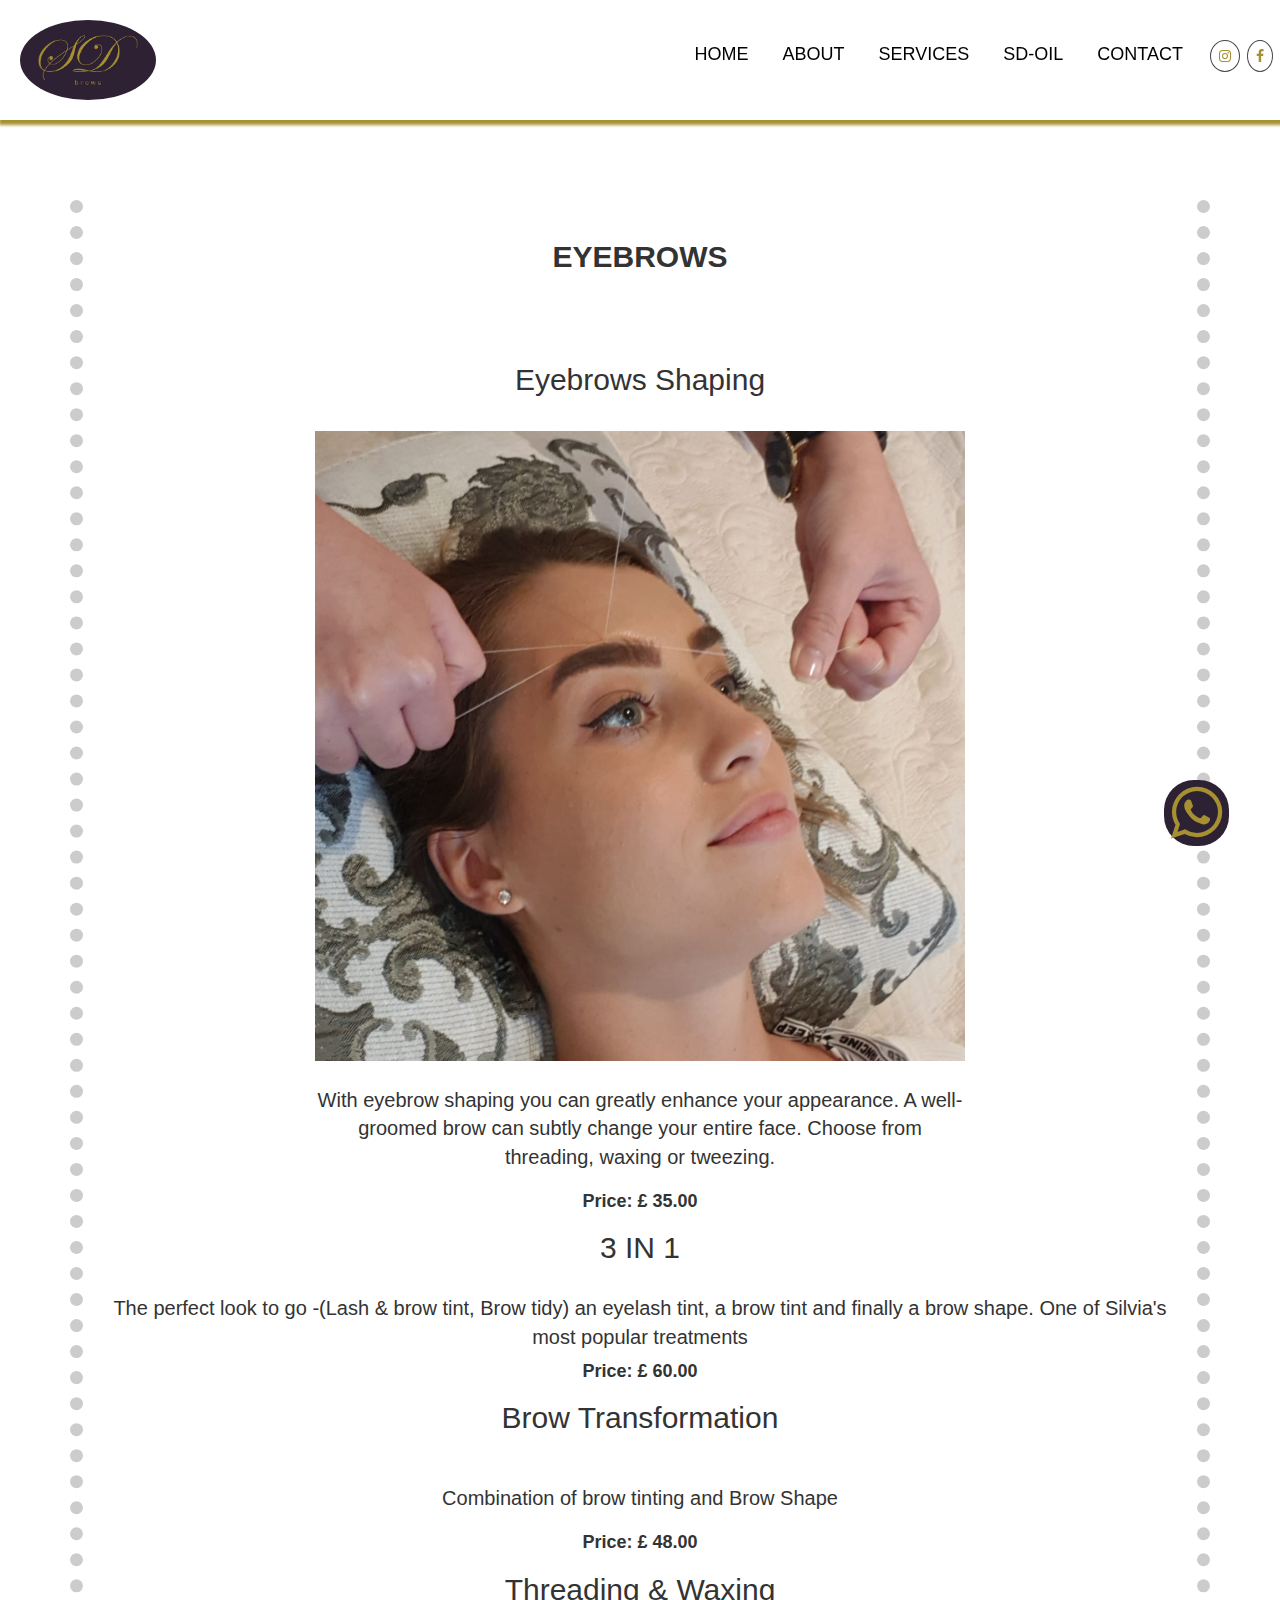
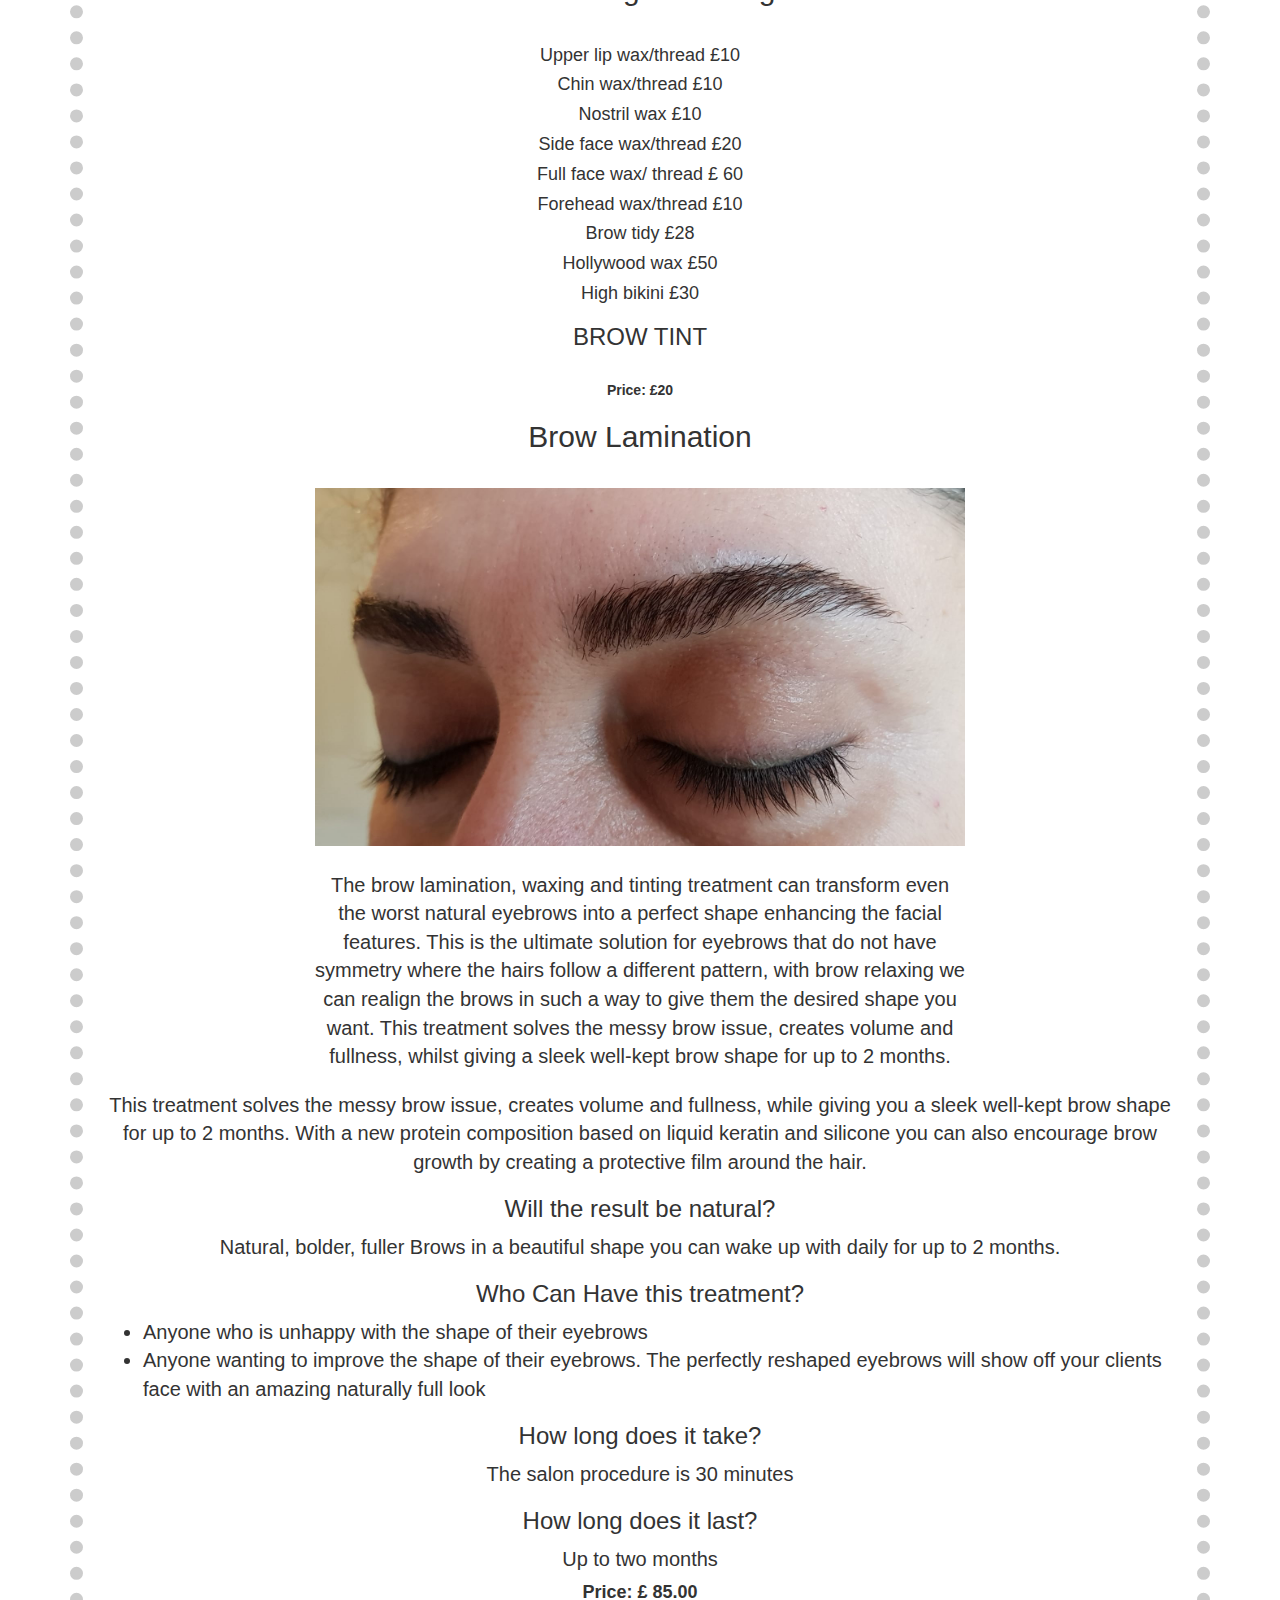
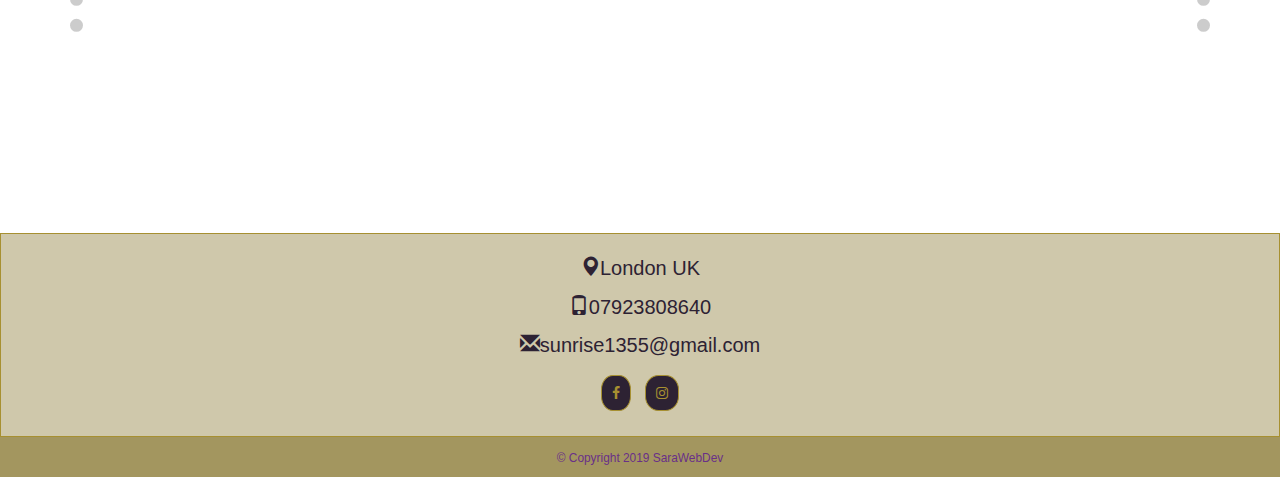
==== commit 795a6445: "changes" ====
--- a/brows.html
+++ b/brows.html
@@ -47,12 +47,11 @@
           <li><a href="services.html">SERVICES</a></li>
           <li><a href="product.html">SD-OIL</a></li>
           <li><a href="#contact">CONTACT</a></li>
-
         </ul>
       </div><!-- /.navbar-collapse -->
     </div><!-- /.container-fluid -->
-
   </nav>
+  
   <div id="brows-container" class="container text-center">
 
     <div>
--- a/resources/css/style.css
+++ b/resources/css/style.css
@@ -104,18 +104,19 @@
  }
   
  /*  navbar*/ 
-  @media (min-width: 701px) {
+  @media (min-width: 771px) {
   #navbar-primary li {
    margin: 23px 2px;
    font-size: 1.8rem;
    top: 10%;
   }
-    #navbar-primary img {
+ #navbar-primary img {
    margin: 20px;
    width: auto;
    height: 80px;
     border-radius:50%;
-    }
+ }
+
    #navbar-primary .navbar-nav {
     margin-top: 6px;
     margin-right: 10px;
@@ -137,11 +138,18 @@
   
  
      /* mobile and  navbar*/ 
-     @media  (max-width : 700px) {
-    
-     #navbar-primary li {
+     @media  (max-width : 770px) {
+     #navbar-primary ul {
+       padding: 0%;
+       margin-right: 10px;
+       width: 100%;
+     }
+     #navbar-primary li{
      border-bottom: 1px solid #a79031;
       font-size: 1.5rem;
+      padding: 0%;
+      margin: 0 auto;
+      width: 100%;
      }
        #navbar-primary img {
        margin: 30px 20px;
@@ -669,7 +677,6 @@
        font-size: 3rem;
        font-weight: bold;
        text-align: center;
-       margin-top: 40px;
        margin-bottom: 50px;
      }
   }
@@ -681,10 +688,14 @@
 #sevices-conteiner {
   margin: 200px auto !important;
 }
+#sevices-conteiner h1{
+  margin-bottom: 50px;
+}
 #micr-container h1,
 #lashes-container h1,
 #brows-container h1,
-#reiki-container h1 {
+#reiki-container h1,
+#sevices-conteiner h1 {
   font-weight: bold;
   font-size: 30px;
   text-align: center;
@@ -763,12 +774,15 @@
    
   }
  @media only screen and (max-width: 600px) {
+
+#sevices-conteiner {
+  margin: 100px auto !important;
+}
 #lashes-container,
 #brows-container,
 #micr-container,
-#reiki-container,
-#sevices-conteiner {
-  margin: 200px auto !important;
+#reiki-container{
+ margin: 150px auto !important;
 }
 #micr-container h1,
 #lashes-container h1,
